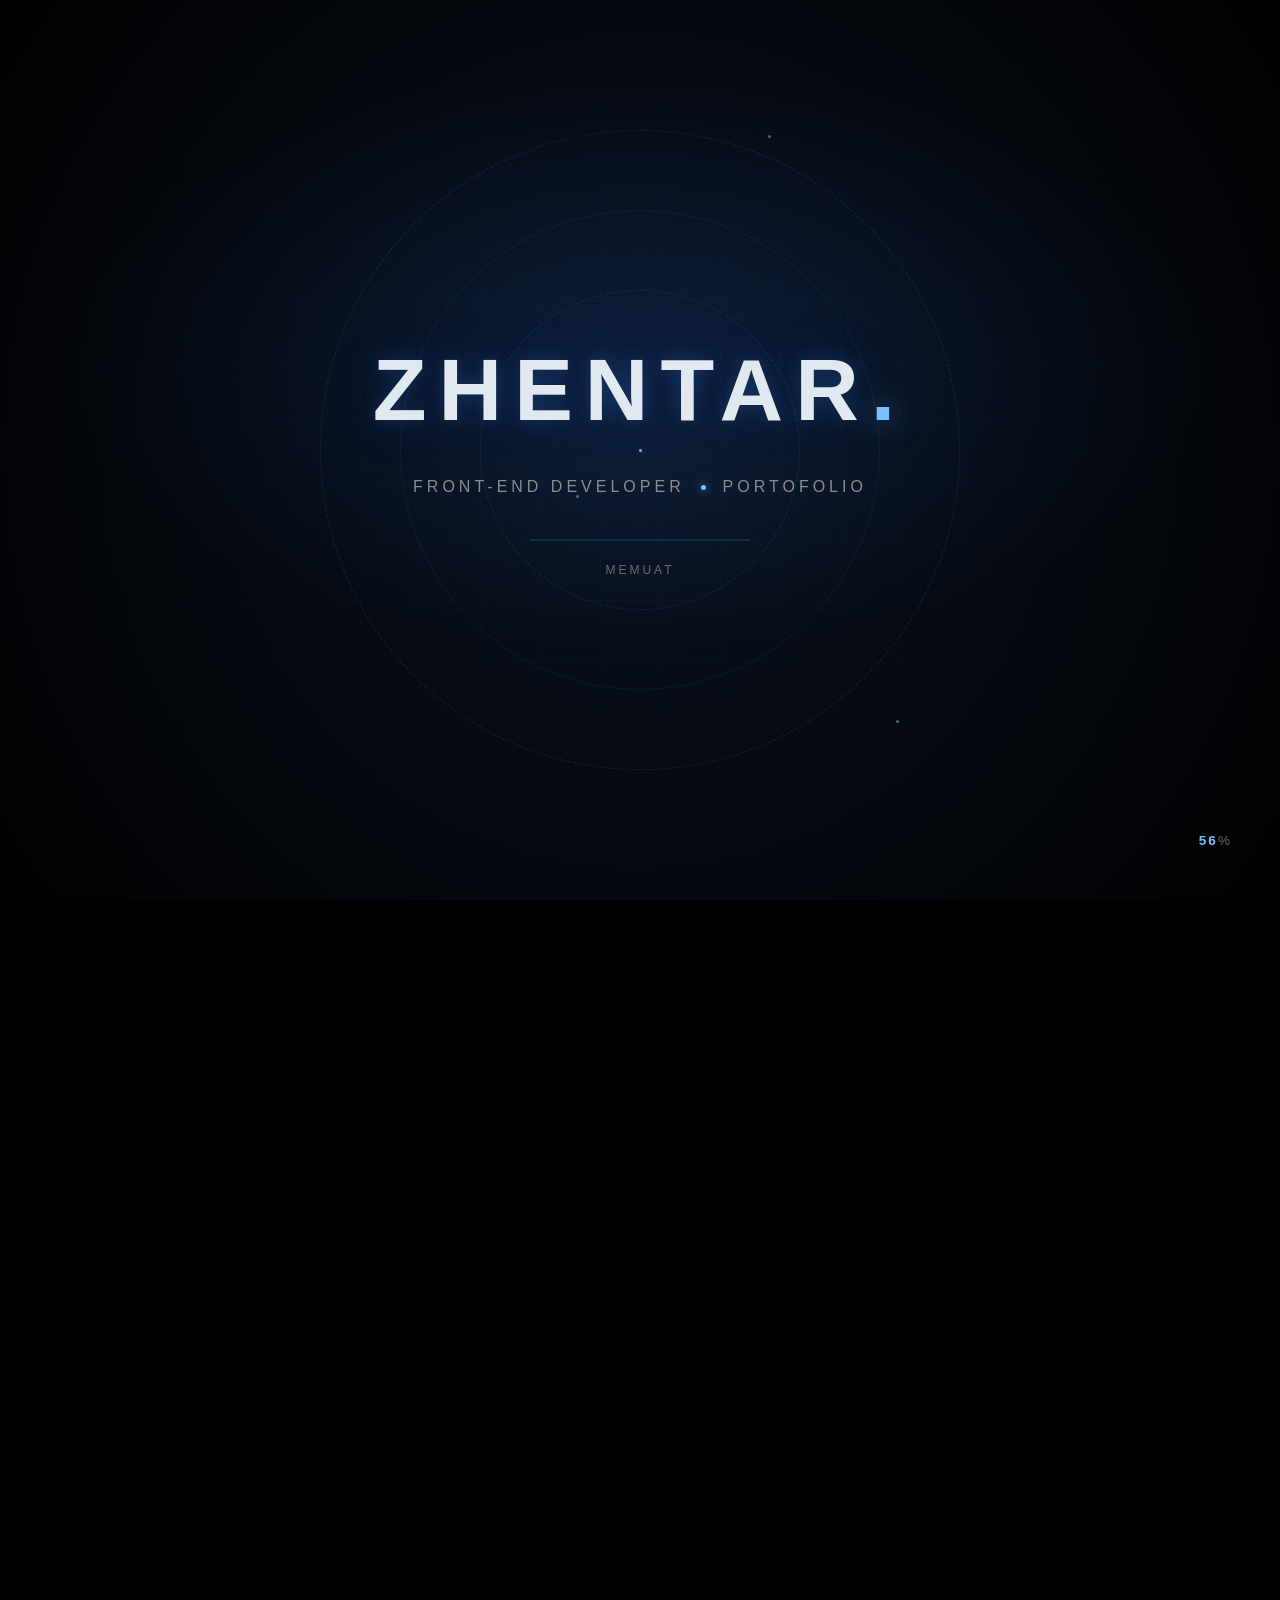
==== index.html @ 9eddd8c7 "Update image source in index.html" ====
<!DOCTYPE html>
<html lang="id">
<head>
    <meta charset="UTF-8">
    <meta name="viewport" content="width=device-width, initial-scale=1.0">
    <title>Beranda | Zhentar P.G.</title>
    <link rel="stylesheet" href="style.css">
    <link rel="stylesheet" href="opening.css">  <!-- ✅ TAMBAHKAN INI -->
</head>
<body class="home-page">
    <header class="site-header">
        <a class="site-brand" href="index.html">ZHENTAR<span>.</span></a>
        <nav class="site-nav" aria-label="Navigasi utama">
            <a href="index.html" aria-current="page">Beranda</a>
            <a href="about.html">Sosial Media</a>
            <a href="kegiatan.html">Kegiatan</a>
            <a href="tentang-saya.html">Tentang Saya</a>
        </nav>
    </header>

    <main>
        <!-- ✅ TEKS BERJALAN — DI PALING ATAS, TEPAT DI BAWAH HEADER -->
        <div class="marquee" data-text="HTML • CSS • JAVASCRIPT • PYTHON • PHP • RPL • WEB DEVELOPER • "></div>

        <!-- HERO / PERKENALAN (foto profil saja) -->
        <section class="hero">
            <div class="hero-text">
                <p class="greeting">portofolio <span class="highlight">menggunakan web</span> 👋</p>
                <h1>Hallo-<br>Zhentar Palungganis</h1>
                <p class="description">
                    Siswa RPL yang sedang belajar membuat web sendiri —
                    <span class="typing-text" data-words='["Web Developer","Siswa RPL","Pembelajar","Pemimpi"]'></span>
                </p>
                <a class="btn" href="about.html">Kenali saya lebih dekat →</a>
            </div>
        </section>

        <!-- ✅ FOTO PROJECT SEKOLAH — SECTION SENDIRI -->
        <section class="project-section">
            <div class="project-header">
                <span class="project-badge">💻 Project Sekolah</span>
                <h2>Koding di Sekolah</h2>
                <p>Ini momen saya sedang belajar ngoding di lab komputer sekolah.</p>
            </div>
            <div class="project-showcase">
                <img src="image/kodingan-sekolah.jpeg" alt="Project koding Zhentar di sekolah">
            </div>
        </section>

        <!-- ✅ TEKS BERJALAN — MARQUEE ARAH TERBALIK -->
        <div class="marquee reverse" data-text="BELAJAR • BERKARYA • BERKEMBANG • TERUS MENCOBA • "></div>

        <!-- TENTANG WEB INI -->
        <section class="card">
            <h2>Tentang Web Ini</h2>
            <div class="grid-2">
                <div>
                    <h3>Kenapa dibuat?</h3>
                    <p>Saya membuat web ini supaya lebih lancar dalam membuat web sendiri.</p>
                </div>
                <div>
                    <h3>Kenapa namanya Portofolio?</h3>
                    <p>Karena saya ingin memperkenalkan diri lewat web, dan ingin lebih paham cara membuat web.</p>
                </div>
                <div>
                    <h3>Apa saya hafal semua?</h3>
                    <p>Tidak! Saya tidak menghafal semua tag HTML — saya belajar sambil praktik.</p>
                </div>
                <div>
                    <h3>Harapan saya</h3>
                    <p>Semoga web ini bisa jadi langkah awal saya jadi web developer.</p>
                </div>
                <div>
                    <h3>cita-cita saya</h3>
                    <p>cita-cita saya ingin menjadi pembalap karna awal ingin masuk ke smk <br> saya ingin masuk ke jurusan otomoif </p>
                </div>
                 <div>
                    <h3>awal saya ngoding</h3>
                    <p>jadi saat awal ngoding itu membuat hello word itu adalah kodingan saya di sekolah yang di <br> sekolah. saat itu saya sangat bahagia</p>
                </div>
                <div>
                    <h3>kenapa saya masuk smk</h3>
                    <p>tujuan saya dari kelas 9 smp itu masuk smk karna bisa langsung kerja. jadi kita dapet pengalam kerja dari pkl</p>
                </div>
                <div>
                    <h3>kenapa saya ingin banget masuk jurusan otomotif</h3>
                    <p>karna saya ingin lebih paham untuk mesin motor dan ingin lebih mengerti untuk mesin motor agar pas rusak saya <br> bisa membenarkan 
                    motor saya sendiri</p>
                </div>
            </div>
        </section>

    </main>

    <footer class="site-footer">
        <p>© 2026 Zhentar P.G. — Dibuat dengan ❤️ sambil belajar.</p>
    </footer>
    <script src="opening.js"></script>  <!-- ✅ TAMBAHKAN INI -->
    <script src="script.js"></script>
</body>
</html>
---- style.css ----
/* ============================================
   VARIABEL WARNA (REDUP & MODERN)
   ============================================ */
:root {
    --blue-glow-soft: rgba(56, 139, 253, 0.15);
    --blue-glow-mid:  rgba(56, 139, 253, 0.25);
    --blue-glow-strong: rgba(88, 166, 255, 0.45);
    --blue-line: rgba(88, 166, 255, 0.25);
    --blue-accent: #79c0ff; /* Biru pastel (tidak neon) */
    --blue-deep: #1f6feb;
    --text-clean: #e2e8f0;  /* Putih gading (tidak menyilaukan) */
}

/* ============================================
   RESET & DASAR
   ============================================ */
* {
    margin: 0;
    padding: 0;
    box-sizing: border-box;
    font-family: 'Poppins', 'Segoe UI', sans-serif;
}

html {
    scroll-behavior: smooth;
}

body {
    background-color: #000000;
    color: #e5e5e5;
    min-height: 100vh;
    overflow-x: hidden;
    background-image: radial-gradient(circle at 65% 30%, #12233d 0%, #070d16 45%, #000000 80%);
    background-attachment: fixed;
    line-height: 1.6;
}

a {
    text-decoration: none;
    color: inherit;
}

img {
    max-width: 100%;
    display: block;
}

/* ============================================
   HEADER / NAVBAR
   ============================================ */
.site-header {
    display: flex;
    justify-content: space-between;
    align-items: center;
    padding: 2rem 6%;
    position: sticky;
    top: 0;
    background: rgba(0, 0, 0, 0.75);
    backdrop-filter: blur(14px);
    z-index: 100;
    border-bottom: 1px solid var(--blue-line);
}

.site-brand {
    font-size: 1.5rem;
    font-weight: 700;
    color: var(--text-clean);
    letter-spacing: 2px;
    text-shadow: 0 0 10px var(--blue-glow-mid);
}

.site-brand span {
    color: var(--blue-accent);
    text-shadow: 0 0 10px var(--blue-glow-strong);
}

.site-nav {
    display: flex;
    gap: 2rem;
}

.site-nav a {
    color: #8c8c8c;
    font-size: 0.9rem;
    font-weight: 500;
    letter-spacing: 0.5px;
    transition: 0.3s;
    padding-bottom: 4px;
    border-bottom: 2px solid transparent;
}

.site-nav a:hover,
.site-nav a[aria-current="page"] {
    color: var(--blue-accent);
    border-bottom: 2px solid var(--blue-accent);
    text-shadow: none; 
}

/* ============================================
   HERO SECTION
   ============================================ */
.hero {
    display: flex;
    justify-content: space-between;
    align-items: center;
    gap: 3rem;
    padding: 5rem 8%;
    min-height: 70vh;
    flex-wrap: wrap;
}

.hero-text {
    flex: 1;
    min-width: 300px;
    max-width: 550px;
}

.greeting {
    font-size: 1.1rem;
    color: #b3b3b3;
    margin-bottom: 10px;
    letter-spacing: 0.5px;
}

.hero-text h1 {
    font-size: 3.5rem;
    line-height: 1.1;
    margin-bottom: 20px;
    font-weight: 700;
    color: var(--text-clean);
    text-shadow: 0 0 20px var(--blue-glow-soft);
}

.highlight {
    color: var(--blue-accent);
    text-shadow: 0 0 12px var(--blue-glow-mid);
}

.description {
    color: #8c8c8c;
    margin-bottom: 30px;
    font-size: 1rem;
}

/* ============================================
   TOMBOL
   ============================================ */
.btn {
    display: inline-block;
    padding: 12px 30px;
    border: 1px solid var(--blue-accent);
    color: var(--blue-accent);
    border-radius: 6px;
    font-weight: 600;
    letter-spacing: 1.5px;
    transition: 0.35s ease;
    background: transparent;
    cursor: pointer;
    font-size: 0.85rem;
    text-transform: uppercase;
    position: relative;
    text-shadow: none; 
}

.btn:hover {
    background: var(--blue-accent);
    color: #04101f;
    box-shadow:
        0 0 15px var(--blue-glow-mid),
        0 0 30px var(--blue-glow-soft);
    transform: translateY(-2px);
}

/* ============================================
   HERO VISUAL — FOTO PROFIL
   ============================================ */
.hero-visual {
    position: relative;
    width: 460px;
    height: 460px;
    display: flex;
    justify-content: center;
    align-items: center;
    flex-shrink: 0;
    animation: fadeUp 1s ease 0.3s both;
}

.profile-glow {
    width: 260px;
    height: 260px;
    border-radius: 50%;
    display: grid;
    place-items: center;
    background: radial-gradient(circle at 30% 30%, #1b2b4a, #0d1626 60%, #060a12);
    border: 1px solid var(--blue-line);
    box-shadow:
        0 0 20px var(--blue-glow-mid),
        0 0 50px var(--blue-glow-soft),
        0 0 100px rgba(31, 111, 235, 0.15);
    animation: float 5s ease-in-out infinite;
    position: relative;
    transform: translate3d(var(--mx, 0), var(--my, 0), 0);
    transition: transform 0.2s ease-out;
}

.profile-glow:hover {
    animation-play-state: paused;
    box-shadow:
        0 0 40px var(--blue-glow-strong),
        0 0 90px var(--blue-glow-mid),
        0 0 150px var(--blue-glow-soft);
}

.profile-frame {
    width: 220px;
    height: 220px;
    border-radius: 50%;
    overflow: hidden;
    border: 3px solid var(--blue-accent);
    box-shadow:
        0 0 20px var(--blue-glow-strong),
        0 10px 30px rgba(0, 0, 0, 0.7);
    position: relative;
    transition: all 0.4s ease;
}

.profile-frame:hover {
    box-shadow:
        0 0 25px rgba(121, 192, 255, 0.8),
        0 0 50px rgba(121, 192, 255, 0.3),
        0 10px 30px rgba(0, 0, 0, 0.8);
}

.profile-frame img {
    width: 100%;
    height: 100%;
    object-fit: cover;
    object-position: center 20%;
    display: block;
    filter: grayscale(0%) contrast(115%) brightness(1.15) saturate(1.4);
    transition: transform 0.5s ease, filter 0.4s ease;
}

.profile-frame::after {
    content: "";
    position: absolute;
    inset: 0;
    border-radius: inherit;
    background:
        radial-gradient(circle at 30% 25%, rgba(88, 166, 255, 0.35), transparent 55%),
        radial-gradient(circle at 75% 80%, rgba(31, 111, 235, 0.25), transparent 60%);
    mix-blend-mode: screen;
    pointer-events: none;
    opacity: 0.7; 
    transition: opacity 0.4s ease;
}

.profile-frame::before {
    content: "";
    position: absolute;
    inset: 0;
    border-radius: inherit;
    box-shadow: inset 0 0 20px rgba(88, 166, 255, 0.4);
    pointer-events: none;
    z-index: 2;
}

.profile-frame:hover img {
    transform: none;
    filter: grayscale(0%) contrast(120%) brightness(1.2) saturate(1.5);
}

.profile-frame:hover::after {
    opacity: 1;
}

/* ============================================
   PROJECT SECTION — FOTO SEKOLAH
   ============================================ */
.project-section {
    margin: 4rem 8%;
    padding: 2.5rem;
    background: rgba(88, 166, 255, 0.03);
    border: 1px solid var(--blue-line);
    border-radius: 20px;
    backdrop-filter: blur(10px);
    position: relative;
    overflow: hidden;
    transition: 0.4s ease;
}

.project-section::before {
    content: "";
    position: absolute;
    top: 0; left: 0;
    width: 100%; height: 1px;
    background: linear-gradient(90deg, transparent, var(--blue-accent), transparent);
    opacity: 0.6;
}

.project-section:hover {
    border-color: var(--blue-accent);
    box-shadow:
        0 0 30px var(--blue-glow-soft),
        0 0 60px rgba(31, 111, 235, 0.1);
}

.project-header {
    text-align: center;
    margin-bottom: 2rem;
}

.project-badge {
    display: inline-block;
    background: rgba(88, 166, 255, 0.12);
    color: var(--blue-accent);
    font-size: 0.8rem;
    font-weight: 600;
    letter-spacing: 1px;
    padding: 6px 16px;
    border-radius: 999px;
    border: 1px solid var(--blue-line);
    margin-bottom: 1rem;
    text-shadow: 0 0 10px var(--blue-glow-mid);
}

.project-header h2 {
    font-size: 1.8rem;
    color: var(--text-clean);
    margin-bottom: 0.5rem;
    text-shadow: 0 0 15px var(--blue-glow-soft);
}

.project-header p {
    color: #8c8c8c;
    font-size: 0.95rem;
}

.project-showcase {
    position: relative;
    max-width: 450px;
    margin: 0 auto;
    border-radius: 16px;
    overflow: hidden;
    border: 2px solid var(--blue-line);
    box-shadow:
        0 20px 50px rgba(0, 0, 0, 0.7),
        0 0 40px var(--blue-glow-soft);
    transition: 0.4s ease;
}

.project-showcase:hover {
    border-color: var(--blue-accent);
    box-shadow:
        0 0 35px var(--blue-glow-strong),
        0 0 80px var(--blue-glow-mid),
        0 20px 60px rgba(0, 0, 0, 0.8);
    transform: translateY(-4px);
}

.project-showcase img {
    width: 100%;
    height: auto;
    object-fit: contain;
    object-position: center;
    display: block;
    filter: grayscale(0%) contrast(115%) brightness(1.1) saturate(1.2);
    transition: transform 0.5s ease, filter 0.4s ease;
}

.project-showcase:hover img {
    transform: scale(1.03);
    filter: grayscale(0%) contrast(120%) brightness(1.15) saturate(1.3);
}

/* ============================================
   IKON TEKNOLOGI
   ============================================ */
.tech-icon {
    position: absolute;
    display: flex;
    justify-content: center;
    align-items: center;
    width: 56px;
    height: 56px;
    border-radius: 16px;
    font-family: 'Space Grotesk', sans-serif;
    font-size: 0.9rem;
    font-weight: 700;
    color: #e5e5e5;
    background: rgba(10, 20, 35, 0.85);
    border: 1px solid var(--blue-line);
    backdrop-filter: blur(12px);
    -webkit-backdrop-filter: blur(12px);
    box-shadow:
        0 6px 24px rgba(0, 0, 0, 0.6),
        inset 0 0 12px rgba(88, 166, 255, 0.08);
    animation: float 3.5s ease-in-out infinite;
    transition: all 0.35s cubic-bezier(0.22, 1, 0.36, 1);
    z-index: 3;
    cursor: pointer;
    opacity: 0.85;
}

.tech-icon:hover {
    background: var(--blue-accent);
    color: #04101f;
    border-color: var(--blue-accent);
    transform: translateY(-6px) scale(1.2) !important;
    opacity: 1;
    box-shadow:
        0 0 30px var(--blue-glow-strong),
        0 0 70px var(--blue-glow-mid);
    animation-play-state: paused;
}

.tech-icon.touch-active {
    background: var(--blue-accent) !important;
    color: #04101f !important;
    transform: scale(1.2) !important;
    box-shadow:
        0 0 30px var(--blue-glow-strong),
        0 0 70px var(--blue-glow-mid) !important;
    opacity: 1;
}

.tech-icon span {
    position: relative;
    z-index: 1;
}

.tech-icon.html  { top: 5%;    left: 8%;   animation-delay: 0.2s; }
.tech-icon.js    { top: 2%;    right: 10%; animation-delay: 0s; }
.tech-icon.css   { top: 46%;   left: -2%;  animation-delay: 1.4s; }
.tech-icon.react { top: 42%;   right: -2%; animation-delay: 0.8s; }
.tech-icon.node  { bottom: 8%; left: 10%;  animation-delay: 1.8s; }
.tech-icon.figma { bottom: 4%; right: 14%; animation-delay: 1s; }

/* ============================================
   CARD / KONTEN
   ============================================ */
.card {
    background: rgba(88, 166, 255, 0.03);
    border: 1px solid var(--blue-line);
    border-radius: 16px;
    padding: 2.5rem;
    margin: 2rem 8%;
    backdrop-filter: blur(10px);
    transition: 0.4s ease;
    position: relative;
    overflow: hidden;
}

.card::before {
    content: "";
    position: absolute;
    top: 0; left: 0;
    width: 100%; height: 1px;
    background: linear-gradient(90deg, transparent, var(--blue-accent), transparent);
    opacity: 0.6;
}

.card:hover {
    border-color: var(--blue-accent);
    box-shadow:
        0 0 30px var(--blue-glow-soft),
        0 0 60px rgba(31, 111, 235, 0.1);
    transform: translateY(-3px);
}

.card h2 {
    font-size: 1.8rem;
    margin-bottom: 1rem;
    color: var(--text-clean);
    letter-spacing: 0.5px;
    text-shadow: 0 0 15px var(--blue-glow-soft);
}

.card h3 {
    font-size: 1.1rem;
    margin-bottom: 0.5rem;
    color: #e0e0e0;
    letter-spacing: 0.3px;
    text-shadow: none;
}

.card p {
    color: #a6a6a6;
    margin-bottom: 1rem;
}

.card strong { color: var(--text-clean); }
.card em { color: #d9d9d9; font-style: italic; }

.grid-2 {
    display: grid;
    grid-template-columns: repeat(auto-fit, minmax(220px, 1fr));
    gap: 1.5rem;
    margin-top: 1.5rem;
}

.data-diri {
    display: grid;
    gap: 1rem;
    margin-top: 1rem;
}

.data-item {
    display: flex;
    justify-content: space-between;
    padding: 1rem 1.5rem;
    background: rgba(88, 166, 255, 0.04);
    border-left: 3px solid var(--blue-accent);
    border-radius: 8px;
    flex-wrap: wrap;
    gap: 0.5rem;
    transition: 0.3s;
}

.data-item:hover {
    background: rgba(88, 166, 255, 0.08);
    border-left-color: var(--blue-accent);
    box-shadow: 0 0 20px var(--blue-glow-soft);
}

.data-item .label {
    color: #8c8c8c;
    font-size: 0.9rem;
}

.data-item .value {
    color: var(--text-clean);
    font-weight: 600;
}

.gallery {
    display: grid;
    grid-template-columns: repeat(auto-fit, minmax(220px, 1fr));
    gap: 1rem;
    margin-top: 1.5rem;
}

.gallery img {
    width: 100%;
    height: auto;
    aspect-ratio: 2 / 3;
    object-fit: cover;
    background: rgba(0, 0, 0, 0.35);
    border-radius: 12px;
    border: 1px solid var(--blue-line);
    transition: 0.4s ease;
    filter: grayscale(0%) contrast(112%) brightness(1.08) saturate(1.15);
}

.gallery img:hover {
    transform: scale(1.03);
    border-color: var(--blue-accent);
    filter: grayscale(0%) contrast(118%) brightness(1.15) saturate(1.25);
    box-shadow:
        0 0 25px var(--blue-glow-strong),
        0 0 60px var(--blue-glow-mid);
}

/* ============================================
   SOSMED GRID
   ============================================ */
.sosmed-grid {
    display: grid;
    grid-template-columns: repeat(auto-fit, minmax(250px, 1fr));
    gap: 1.5rem;
    margin-top: 1.5rem;
}

.sosmed-card {
    background: rgba(88, 166, 255, 0.04);
    border: 1px solid var(--blue-line);
    border-radius: 16px;
    padding: 2rem;
    text-align: center;
    transition: 0.4s ease;
}

.sosmed-card:hover {
    transform: translateY(-6px);
    border-color: var(--blue-accent);
    background: rgba(88, 166, 255, 0.08);
    box-shadow:
        0 10px 40px var(--blue-glow-soft),
        0 0 80px rgba(31, 111, 235, 0.12);
}

.sosmed-icon {
    font-size: 2.5rem;
    margin-bottom: 1rem;
    color: var(--blue-accent);
    filter: none;
    text-shadow: 0 0 20px var(--blue-glow-mid);
}

.sosmed-card h3 {
    font-size: 1.3rem;
    margin-bottom: 0.8rem;
    color: var(--text-clean);
    text-shadow: none;
}

.sosmed-card p {
    font-size: 0.9rem;
    color: #999;
    margin-bottom: 1.5rem;
}

/* ============================================
   ROUTINE (Kegiatan)
   ============================================ */
.routine-item {
    background: rgba(88, 166, 255, 0.04);
    border: 1px solid var(--blue-line);
    border-radius: 12px;
    padding: 1.5rem;
    text-align: center;
    transition: 0.4s ease;
}

.routine-item:hover {
    background: rgba(88, 166, 255, 0.08);
    border-color: var(--blue-accent);
    transform: translateY(-4px);
    box-shadow: 0 0 30px var(--blue-glow-soft);
}

.routine-icon {
    font-size: 2.5rem;
    display: block;
    margin-bottom: 0.8rem;
    color: var(--blue-accent);
    filter: none;
    text-shadow: 0 0 20px var(--blue-glow-mid);
}

/* ============================================
   CTA SECTION
   ============================================ */
.cta {
    text-align: center;
    padding: 4rem 2rem;
    margin: 2rem 8%;
    background: linear-gradient(135deg, rgba(88, 166, 255, 0.1), rgba(31, 111, 235, 0.03));
    border-radius: 20px;
    border: 1px solid var(--blue-line);
    position: relative;
    overflow: hidden;
    transition: 0.4s;
}

.cta:hover {
    border-color: var(--blue-accent);
    box-shadow:
        0 0 40px var(--blue-glow-soft),
        0 0 100px rgba(31, 111, 235, 0.1);
}

.cta h2 {
    font-size: 1.8rem;
    margin-bottom: 1.5rem;
    color: var(--text-clean);
    text-shadow: 0 0 20px var(--blue-glow-soft);
}

/* ============================================
   FOOTER
   ============================================ */
.site-footer {
    text-align: center;
    padding: 2rem;
    color: #666;
    font-size: 0.9rem;
    border-top: 1px solid var(--blue-line);
    margin-top: 3rem;
    letter-spacing: 0.5px;
}

/* ============================================
   CHART (Grafik Minat & Aktivitas)
   ============================================ */
.chart {
    display: flex;
    flex-direction: column;
    gap: 12px;
    margin: 20px 0;
}

.chart-row {
    display: flex;
    align-items: center;
    gap: 12px;
}

.chart-label {
    width: 120px;
    font-weight: 600;
    font-size: 14px;
    color: #d9d9d9;
}

.chart-bar {
    flex: 1;
    background: rgba(88, 166, 255, 0.08);
    border-radius: 20px;
    overflow: hidden;
    height: 26px;
    border: 1px solid var(--blue-line);
}

.chart-bar .fill {
    height: 100%;
    background: linear-gradient(90deg, var(--blue-deep), var(--blue-accent));
    color: #04101f;
    font-size: 12px;
    font-weight: 700;
    display: flex;
    align-items: center;
    justify-content: flex-end;
    padding-right: 8px;
    border-radius: 20px;
    transition: width 1s ease;
}

.skills {
    margin-top: 24px;
}

.badge {
    display: inline-block;
    background: rgba(88, 166, 255, 0.1);
    color: var(--text-clean);
    padding: 6px 14px;
    border-radius: 999px;
    font-size: 13px;
    font-weight: 600;
    margin: 4px 4px 0 0;
    border: 1px solid var(--blue-line);
    transition: 0.3s;
}

.badge:hover {
    background: var(--blue-accent);
    color: #04101f;
    box-shadow: 0 0 20px var(--blue-glow-mid);
}

/* ============================================
   ANIMASI
   ============================================ */
@keyframes float {
    0%   { transform: translateY(0px); }
    50%  { transform: translateY(-15px); }
    100% { transform: translateY(0px); }
}

@keyframes fadeUp {
    from { opacity: 0; transform: translateY(20px); }
    to   { opacity: 1; transform: translateY(0); }
}

@keyframes pulseGlowSoft {
    0%, 100% {
        box-shadow:
            0 0 20px var(--blue-glow-soft),
            0 0 45px rgba(31, 111, 235, 0.25),
            0 0 90px rgba(31, 111, 235, 0.12);
    }
    50% {
        box-shadow:
            0 0 40px var(--blue-glow-mid),
            0 0 80px var(--blue-glow-soft),
            0 0 140px rgba(31, 111, 235, 0.25);
    }
}

/* ============================================
   RESPONSIVE (GABUNGAN & FIX)
   ============================================ */
@media (max-width: 900px) {
    .site-header {
        flex-direction: column;
        gap: 1rem;
        padding: 1.5rem;
    }

    .site-nav {
        flex-wrap: wrap;
        justify-content: center;
        gap: 1rem;
    }

    .hero {
        flex-direction: column-reverse;
        text-align: center;
        padding: 3rem 5%;
    }

    .hero-text h1 {
        font-size: 2.3rem;
    }

    .hero-visual {
        width: 380px;
        height: 380px;
        transform: scale(0.9);
        margin-bottom: 2rem;
    }

    .profile-glow {
        width: 260px;
        height: 260px;
    }

    .profile-frame {
        width: 220px;
        height: 220px;
    }

    .project-section {
        margin: 2.5rem 5%;
        padding: 1.8rem;
    }

    .project-showcase img {
        max-height: 280px;
    }

    .project-header h2 {
        font-size: 1.5rem;
    }

    .card {
        margin: 1.5rem 5%;
        padding: 1.8rem;
    }

    .data-item {
        flex-direction: column;
        gap: 0.3rem;
    }

    .tech-icon {
        width: 48px;
        height: 48px;
        font-size: 0.78rem;
        border-radius: 14px;
    }
    .tech-icon.html  { top: 4%;    left: 4%; }
    .tech-icon.js    { top: 0%;    right: 6%; }
    .tech-icon.css   { top: 46%;   left: -4%; }
    .tech-icon.react { top: 42%;   right: -4%; }
    .tech-icon.node  { bottom: 6%; left: 6%; }
    .tech-icon.figma { bottom: 2%; right: 10%; }
}

@media (max-width: 500px) {
    .hero-visual {
        width: 320px;
        height: 320px;
    }
    .tech-icon {
        width: 42px;
        height: 42px;
        font-size: 0.7rem;
        border-radius: 12px;
    }
    .tech-icon.html  { top: 2%;    left: 2%; }
    .tech-icon.js    { top: -2%;   right: 4%; }
    .tech-icon.css   { top: 46%;   left: -6%; }
    .tech-icon.react { top: 42%;   right: -6%; }
    .tech-icon.node  { bottom: 4%; left: 4%; }
    .tech-icon.figma { bottom: 0%; right: 8%; }
}

@media (max-width: 480px) {
    .profile-glow { width: 200px; height: 200px; }
    .profile-frame { width: 170px; height: 170px; }
    .project-section { padding: 1.5rem; }
    .project-frame { width: 240px; }
    .project-frame img { height: 150px; }
    .chart-label { width: 90px; font-size: 12px; }
    .chart-bar { height: 22px; }
}

/* ============================================================
   ==== TAMBAHAN ANIMASI BARU ====
   (blok baru — tidak mengubah apapun di atas)
   ============================================================ */

/* ------------------------------------------------------------
   A. MARQUEE — TEKS BERJALAN
   ------------------------------------------------------------ */
.marquee {
    overflow: hidden;
    white-space: nowrap;
    width: 100%;
    padding: 14px 0;
    margin: 0;
    border-top: 1px solid var(--blue-line);
    border-bottom: 1px solid var(--blue-line);
    background: linear-gradient(
        90deg,
        rgba(88, 166, 255, 0.06),
        rgba(31, 111, 235, 0.02),
        rgba(88, 166, 255, 0.06)
    );
    position: relative;
    mask-image: linear-gradient(90deg, transparent, #000 10%, #000 90%, transparent);
    -webkit-mask-image: linear-gradient(90deg, transparent, #000 10%, #000 90%, transparent);
}

/* Marquee paling atas (langsung di bawah header) — rapat */
main > .marquee:first-child {
    margin-top: 0;
    margin-bottom: 0;
}

.marquee-track {
    display: inline-flex;
    gap: 2rem;
    animation: marqueeScroll 22s linear infinite;
    will-change: transform;
}

.marquee-track span {
    font-size: 1.15rem;
    font-weight: 700;
    letter-spacing: 3px;
    color: var(--blue-accent);
    text-transform: uppercase;
    text-shadow: 0 0 12px var(--blue-glow-mid);
    padding-right: 2rem;
}

.marquee:hover .marquee-track {
    animation-play-state: paused;
}

@keyframes marqueeScroll {
    from { transform: translateX(0); }
    to   { transform: translateX(-50%); }
}

/* Marquee versi terbalik */
.marquee.reverse .marquee-track {
    animation-direction: reverse;
    animation-duration: 28s;
}

/* ------------------------------------------------------------
   B. TYPING EFFECT — KURSOR KEDIP
   ------------------------------------------------------------ */
.typing-text {
    display: inline-block;
    color: var(--blue-accent);
    font-weight: 700;
    text-shadow: 0 0 12px var(--blue-glow-mid);
    border-right: 2px solid var(--blue-accent);
    padding-right: 4px;
    animation: blinkCaret 0.8s step-end infinite;
    min-height: 1em;
}

@keyframes blinkCaret {
    0%, 100% { border-color: var(--blue-accent); }
    50%      { border-color: transparent; }
}

/* ------------------------------------------------------------
   C. TILT CARD — kartu 3D
   ------------------------------------------------------------ */
.tilt-card {
    transition: transform 0.25s ease-out, box-shadow 0.3s ease;
    transform-style: preserve-3d;
    will-change: transform;
}

.tilt-card:hover {
    box-shadow:
        0 20px 50px rgba(0, 0, 0, 0.5),
        0 0 40px var(--blue-glow-mid);
}

.cursor-dot {
    position: fixed;
    top: 0;
    left: 0;
    width: 8px;
    height: 8px;
    border-radius: 50%;
    background: #ffffff;
    box-shadow: 0 0 8px rgba(255, 255, 255, 0.8);
    pointer-events: none;
    z-index: 9998;
    opacity: 0;
    transform: translate(-50%, -50%);
    transition: opacity 0.2s ease;
}

@media (hover: none) {
    .cursor-dot {
        display: none;
    }
}

/* ------------------------------------------------------------
   E. EFEK ANIMASI TAMBAHAN
   ------------------------------------------------------------ */

/* Gradient teks animasi di hero h1 */
.hero-text h1 .highlight {
    background: linear-gradient(
        90deg,
        var(--blue-accent),
        #ffffff,
        var(--blue-accent)
    );
    background-size: 200% auto;
    -webkit-background-clip: text;
    background-clip: text;
    -webkit-text-fill-color: transparent;
    animation: gradientShift 4s linear infinite;
}

@keyframes gradientShift {
    to { background-position: 200% center; }
}

/* Tombol dengan efek kilau */
.btn {
    overflow: hidden;
}

.btn::after {
    content: "";
    position: absolute;
    top: 0;
    left: -100%;
    width: 100%;
    height: 100%;
    background: linear-gradient(
        90deg,
        transparent,
        rgba(255, 255, 255, 0.35),
        transparent
    );
    transition: left 0.7s ease;
}

.btn:hover::after {
    left: 100%;
}

/* Ikon sosmed bergoyang saat hover */
.sosmed-card:hover .sosmed-icon,
.routine-item:hover .routine-icon {
    animation: wiggle 0.6s ease-in-out;
}

@keyframes wiggle {
    0%, 100% { transform: rotate(0deg) scale(1); }
    25%      { transform: rotate(-10deg) scale(1.15); }
    75%      { transform: rotate(10deg) scale(1.15); }
}

/* Badge skill muncul satu per satu */
.badge {
    animation: popIn 0.5s ease backwards;
}
.badge:nth-child(1) { animation-delay: 0.05s; }
.badge:nth-child(2) { animation-delay: 0.15s; }
.badge:nth-child(3) { animation-delay: 0.25s; }
.badge:nth-child(4) { animation-delay: 0.35s; }
.badge:nth-child(5) { animation-delay: 0.45s; }

@keyframes popIn {
    from { opacity: 0; transform: translateY(10px); }
}

/* ============================================================
   BACKGROUND FOTO — HANYA UNTUK INDEX (body.home-page)
   ============================================================ */

/* Index: hitam polos di belakang gambar */
body.home-page {
    background-color: #000000;
    background-image: none;
}

/* Gambar latar hanya muncul di index */
body.home-page::before {
    content: "";
    position: fixed;
    inset: 0;
    z-index: -1;
    height: 100vh;
    background-image:
        linear-gradient(rgba(0, 0, 0, 0.5), rgba(0, 0, 0, 0.65)),
        url("./Helmeted%20Varsity%20Jacket%20Sketch%20(1).png");
    background-size: 100% 100%, 50vw auto;
    background-position: center, center 10%;
    background-repeat: no-repeat;
    pointer-events: none;
}

/* Halaman lain: gradient hitam-biru-putih, tanpa gambar */
body:not(.home-page) {
    background-color: #000000;
    background-image: radial-gradient(
        circle at 65% 30%,
        #12233d 0%,
        #070d16 45%,
        #000000 80%
    );
    background-attachment: fixed;
}
/* ============================================================
   BACKGROUND FOTO — HANYA INDEX
   Hanya menutupi BAGIAN ATAS web (tidak fixed, ikut scroll)
   ============================================================ */

/* Index: hitam polos di belakang */
body.home-page {
    background-color: #000000;
    background-image: none;
    position: relative;          /* ✅ supaya ::before/::after bisa absolute */
}

/* Foto latar hanya di bagian atas */
body.home-page::before {
    content: "";
    position: absolute;           /* ✅ BUKAN fixed — ikut scroll */
    top: 0;
    left: 0;
    width: 100%;
    height: 100vh;                /* setinggi 1 layar, lalu berhenti */
    z-index: -2;

    background-image: url("./Helmeted%20Varsity%20Jacket%20Sketch%20(1).png");
    background-size: cover;
    background-position: center top;
    background-repeat: no-repeat;

    pointer-events: none;
}

/* Overlay gradient — juga absolute, hanya setinggi 100vh */
body.home-page::after {
    content: "";
    position: absolute;           /* ✅ BUKAN fixed */
    top: 0;
    left: 0;
    width: 100%;
    height: 100vh;
    z-index: -1;

    background: linear-gradient(
        to bottom,
        rgba(0, 0, 0, 0.55) 0%,
        rgba(0, 0, 0, 0.30) 40%,
        rgba(0, 0, 0, 0.85) 80%,
        #000000 100%
    );

    pointer-events: none;
}

/* Halaman lain: gradient hitam-biru-putih, tanpa gambar */
body:not(.home-page) {
    background-color: #000000;
    background-image: radial-gradient(
        circle at 65% 30%,
        #12233d 0%,
        #070d16 45%,
        #000000 80%
    );
    background-attachment: fixed;
}
---- opening.css ----
/* ============================================================
   OPENING SCREEN — ZHENTAR P.G.
   Animasi pembuka saat pertama kali masuk web
   (DISESUAIKAN DENGAN TEMA BIRU MODERN & REDUP)
   ============================================================ */

.opening-screen {
    position: fixed;
    inset: 0;
    z-index: 9999;
    background: #000000;
    background-image:
        radial-gradient(ellipse 70% 50% at 50% 40%, rgba(31, 111, 235, 0.15) 0%, transparent 65%),
        radial-gradient(circle at 50% 50%, #0a1220 0%, #000000 100%);
    display: flex;
    justify-content: center;
    align-items: center;
    flex-direction: column;
    overflow: hidden;
    transition: opacity 1.2s ease, visibility 1.2s ease;
}

/* Grid pattern halus di background opening */
.opening-screen::before {
    content: "";
    position: absolute;
    inset: 0;
    background-image:
        linear-gradient(rgba(88, 166, 255, 0.03) 1px, transparent 1px),
        linear-gradient(90deg, rgba(88, 166, 255, 0.03) 1px, transparent 1px);
    background-size: 60px 60px;
    mask-image: radial-gradient(ellipse at center, black 20%, transparent 70%);
    -webkit-mask-image: radial-gradient(ellipse at center, black 20%, transparent 70%);
    animation: gridShift 20s linear infinite;
    pointer-events: none;
}

@keyframes gridShift {
    0%   { background-position: 0 0; }
    100% { background-position: 60px 60px; }
}

/* Sembunyikan saat selesai */
.opening-screen.hidden {
    opacity: 0;
    visibility: hidden;
    pointer-events: none;
}

/* Cincin dekoratif berputar */
.opening-ring {
    position: absolute;
    border-radius: 50%;
    border: 1px dashed rgba(88, 166, 255, 0.15);
    pointer-events: none;
}

.opening-ring.ring-1 {
    width: 320px;
    height: 320px;
    animation: spinSlow 25s linear infinite;
}

.opening-ring.ring-2 {
    width: 480px;
    height: 480px;
    border-style: solid;
    border-color: rgba(88, 166, 255, 0.08);
    animation: spinSlow 40s linear infinite reverse;
}

.opening-ring.ring-3 {
    width: 640px;
    height: 640px;
    animation: spinSlow 60s linear infinite;
}

@keyframes spinSlow {
    from { transform: rotate(0deg); }
    to   { transform: rotate(360deg); }
}

/* Konten tengah */
.opening-content {
    position: relative;
    z-index: 2;
    text-align: center;
    padding: 0 1.5rem;
}

/* Logo ZHENTAR */
.opening-logo {
    font-family: 'Space Grotesk', sans-serif;
    font-size: clamp(2.8rem, 10vw, 5.5rem);
    font-weight: 700;
    letter-spacing: 12px;
    color: #e2e8f0; /* Putih gading */
    margin-bottom: 0.8rem;
    display: inline-block;
    text-shadow:
        0 0 20px rgba(56, 139, 253, 0.25),
        0 0 60px rgba(31, 111, 235, 0.15); /* Glow biru redup */
    opacity: 0;
    transform: translateY(30px);
    animation: logoReveal 1s cubic-bezier(0.22, 1, 0.36, 1) 0.3s forwards;
}

.opening-logo span {
    color: #79c0ff; /* Biru pastel */
    text-shadow: 0 0 30px rgba(121, 192, 255, 0.6);
}

@keyframes logoReveal {
    to {
        opacity: 1;
        transform: translateY(0);
    }
}

/* Subtitle */
.opening-subtitle {
    font-family: 'Inter', sans-serif;
    font-size: clamp(0.8rem, 2.5vw, 1rem);
    color: #8c8c8c;
    letter-spacing: 4px;
    text-transform: uppercase;
    margin-bottom: 2.5rem;
    opacity: 0;
    transform: translateY(20px);
    animation: logoReveal 1s cubic-bezier(0.22, 1, 0.36, 1) 0.7s forwards;
}

.opening-subtitle .dot {
    display: inline-block;
    width: 5px;
    height: 5px;
    background: #79c0ff;
    border-radius: 50%;
    margin: 0 8px;
    vertical-align: middle;
    box-shadow: 0 0 10px rgba(121, 192, 255, 0.8);
    animation: blink 1.5s ease-in-out infinite;
}

@keyframes blink {
    0%, 100% { opacity: 1; }
    50%      { opacity: 0.3; }
}

/* Garis loading di bawah */
.opening-loader {
    width: 220px;
    height: 2px;
    background: rgba(88, 166, 255, 0.15);
    border-radius: 2px;
    margin: 0 auto;
    overflow: hidden;
    position: relative;
    opacity: 0;
    animation: logoReveal 0.8s ease 1s forwards;
}

.opening-loader::after {
    content: "";
    position: absolute;
    top: 0;
    left: -40%;
    width: 40%;
    height: 100%;
    background: linear-gradient(90deg, transparent, #79c0ff, transparent);
    box-shadow: 0 0 15px rgba(121, 192, 255, 0.6);
    animation: loaderSlide 1.8s ease-in-out infinite;
}

@keyframes loaderSlide {
    0%   { left: -40%; }
    100% { left: 100%; }
}

/* Teks loading kecil */
.opening-loading-text {
    margin-top: 1.2rem;
    font-family: 'Inter', sans-serif;
    font-size: 0.75rem;
    color: #6b6b6b;
    letter-spacing: 3px;
    text-transform: uppercase;
    opacity: 0;
    animation: logoReveal 0.8s ease 1.3s forwards;
}

.opening-loading-text::after {
    content: "...";
    display: inline-block;
    width: 0;
    overflow: hidden;
    vertical-align: bottom;
    animation: dots 1.5s steps(4, end) infinite;
}

@keyframes dots {
    to { width: 1.5em; }
}

/* Particle dots melayang */
.opening-particle {
    position: absolute;
    width: 3px;
    height: 3px;
    background: #79c0ff; /* Biru pastel */
    border-radius: 50%;
    box-shadow: 0 0 10px rgba(121, 192, 255, 0.6);
    opacity: 0.5;
    animation: particleFloat 8s ease-in-out infinite;
}

.opening-particle:nth-child(1) { top: 20%; left: 15%; animation-delay: 0s; }
.opening-particle:nth-child(2) { top: 70%; left: 25%; animation-delay: 1.5s; }
.opening-particle:nth-child(3) { top: 35%; left: 80%; animation-delay: 0.8s; }
.opening-particle:nth-child(4) { top: 80%; left: 70%; animation-delay: 2.2s; }
.opening-particle:nth-child(5) { top: 15%; left: 60%; animation-delay: 1.1s; }
.opening-particle:nth-child(6) { top: 55%; left: 45%; animation-delay: 3s; }

@keyframes particleFloat {
    0%, 100% { transform: translateY(0) scale(1); opacity: 0.5; }
    50%      { transform: translateY(-40px) scale(1.4); opacity: 0.9; }
}

/* Progress percentage (opsional) */
.opening-percent {
    position: absolute;
    bottom: 3rem;
    right: 3rem;
    font-family: 'Space Grotesk', sans-serif;
    font-size: 0.85rem;
    color: #6b6b6b;
    letter-spacing: 2px;
    opacity: 0;
    animation: logoReveal 0.8s ease 1.5s forwards;
}

.opening-percent span {
    color: #79c0ff;
    font-weight: 700;
}

/* Sembunyikan konten utama saat opening */
body.opening-active {
    overflow: hidden;
}

body.opening-active > *:not(.opening-screen) {
    opacity: 0;
}

body.opening-done > *:not(.opening-screen) {
    opacity: 1;
    transition: opacity 0.8s ease 0.2s;
}

/* Responsive */
@media (max-width: 600px) {
    .opening-logo {
        letter-spacing: 6px;
    }

    .opening-subtitle {
        letter-spacing: 2px;
    }

    .opening-ring.ring-1 { width: 220px; height: 220px; }
    .opening-ring.ring-2 { width: 320px; height: 320px; }
    .opening-ring.ring-3 { width: 420px; height: 420px; }

    .opening-percent {
        bottom: 1.5rem;
        right: 1.5rem;
        font-size: 0.75rem;
    }

    .opening-loader {
        width: 160px;
    }
}

/* Aksesibilitas */
@media (prefers-reduced-motion: reduce) {
    .opening-screen *,
    .opening-screen::before {
        animation: none !important;
    }
    .opening-logo,
    .opening-subtitle,
    .opening-loader,
    .opening-loading-text,
    .opening-percent {
        opacity: 1 !important;
        transform: none !important;
    }
}
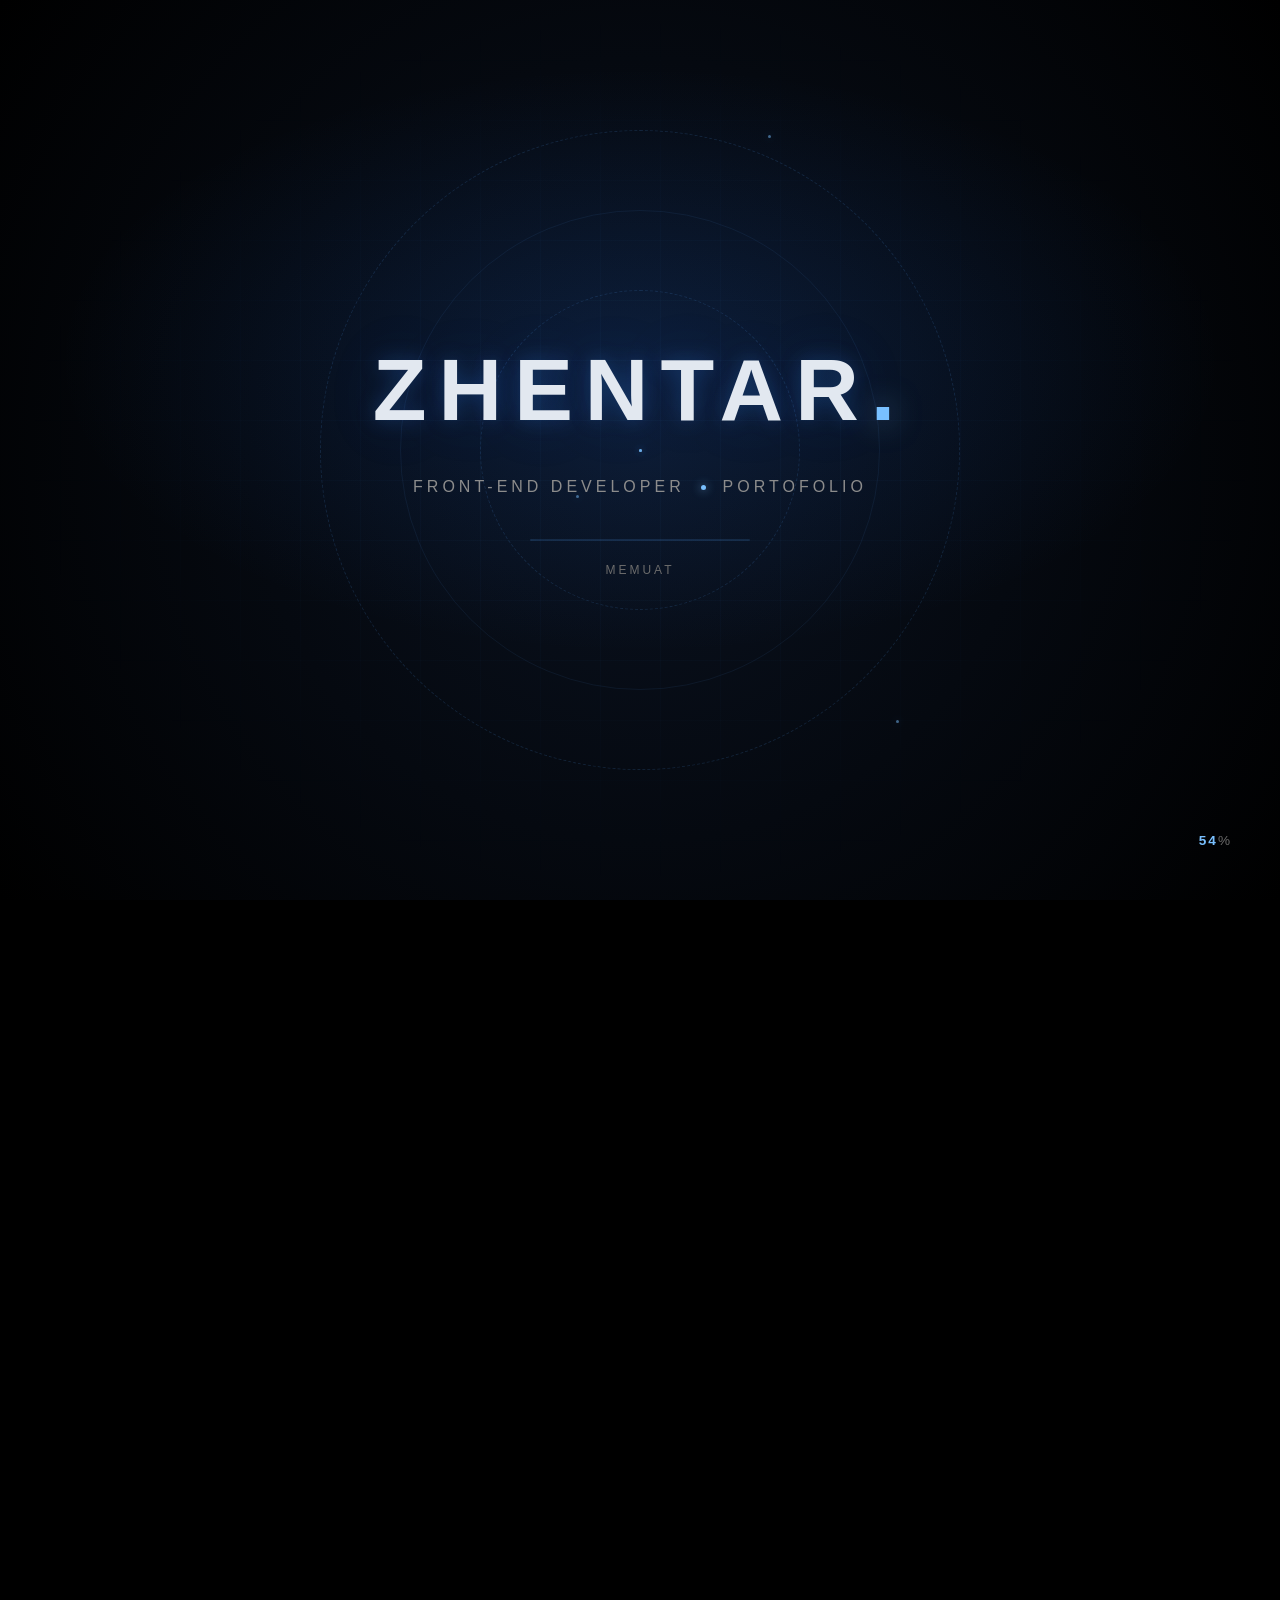
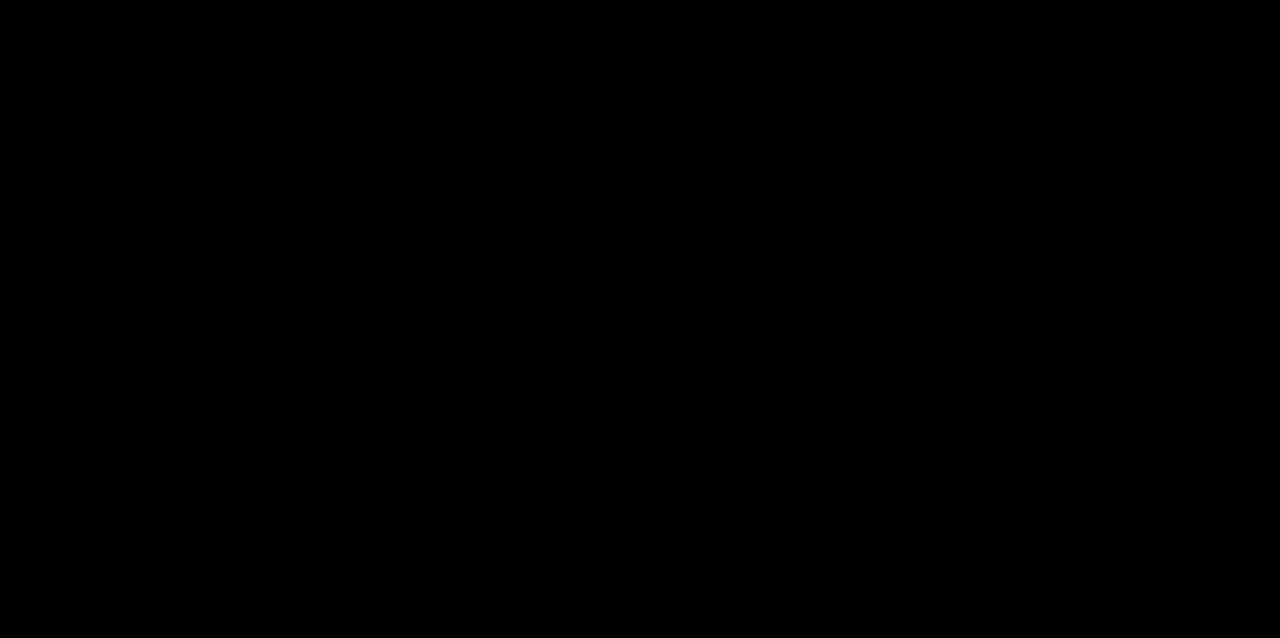
==== commit fad9b06f: "Fix greeting text formatting in index.html" ====
--- a/index.html
+++ b/index.html
@@ -25,7 +25,7 @@
         <!-- HERO / PERKENALAN (foto profil saja) -->
         <section class="hero">
             <div class="hero-text">
-                <p class="greeting">portofolio <span class="highlight">menggunakan web</span> 👋</p>
+                <p class="highlight">portofolio <span class="highlight">menggunakan web</span> 👋</p>
                 <h1>Hallo-<br>Zhentar Palungganis</h1>
                 <p class="description">
                     Siswa RPL yang sedang belajar membuat web sendiri —
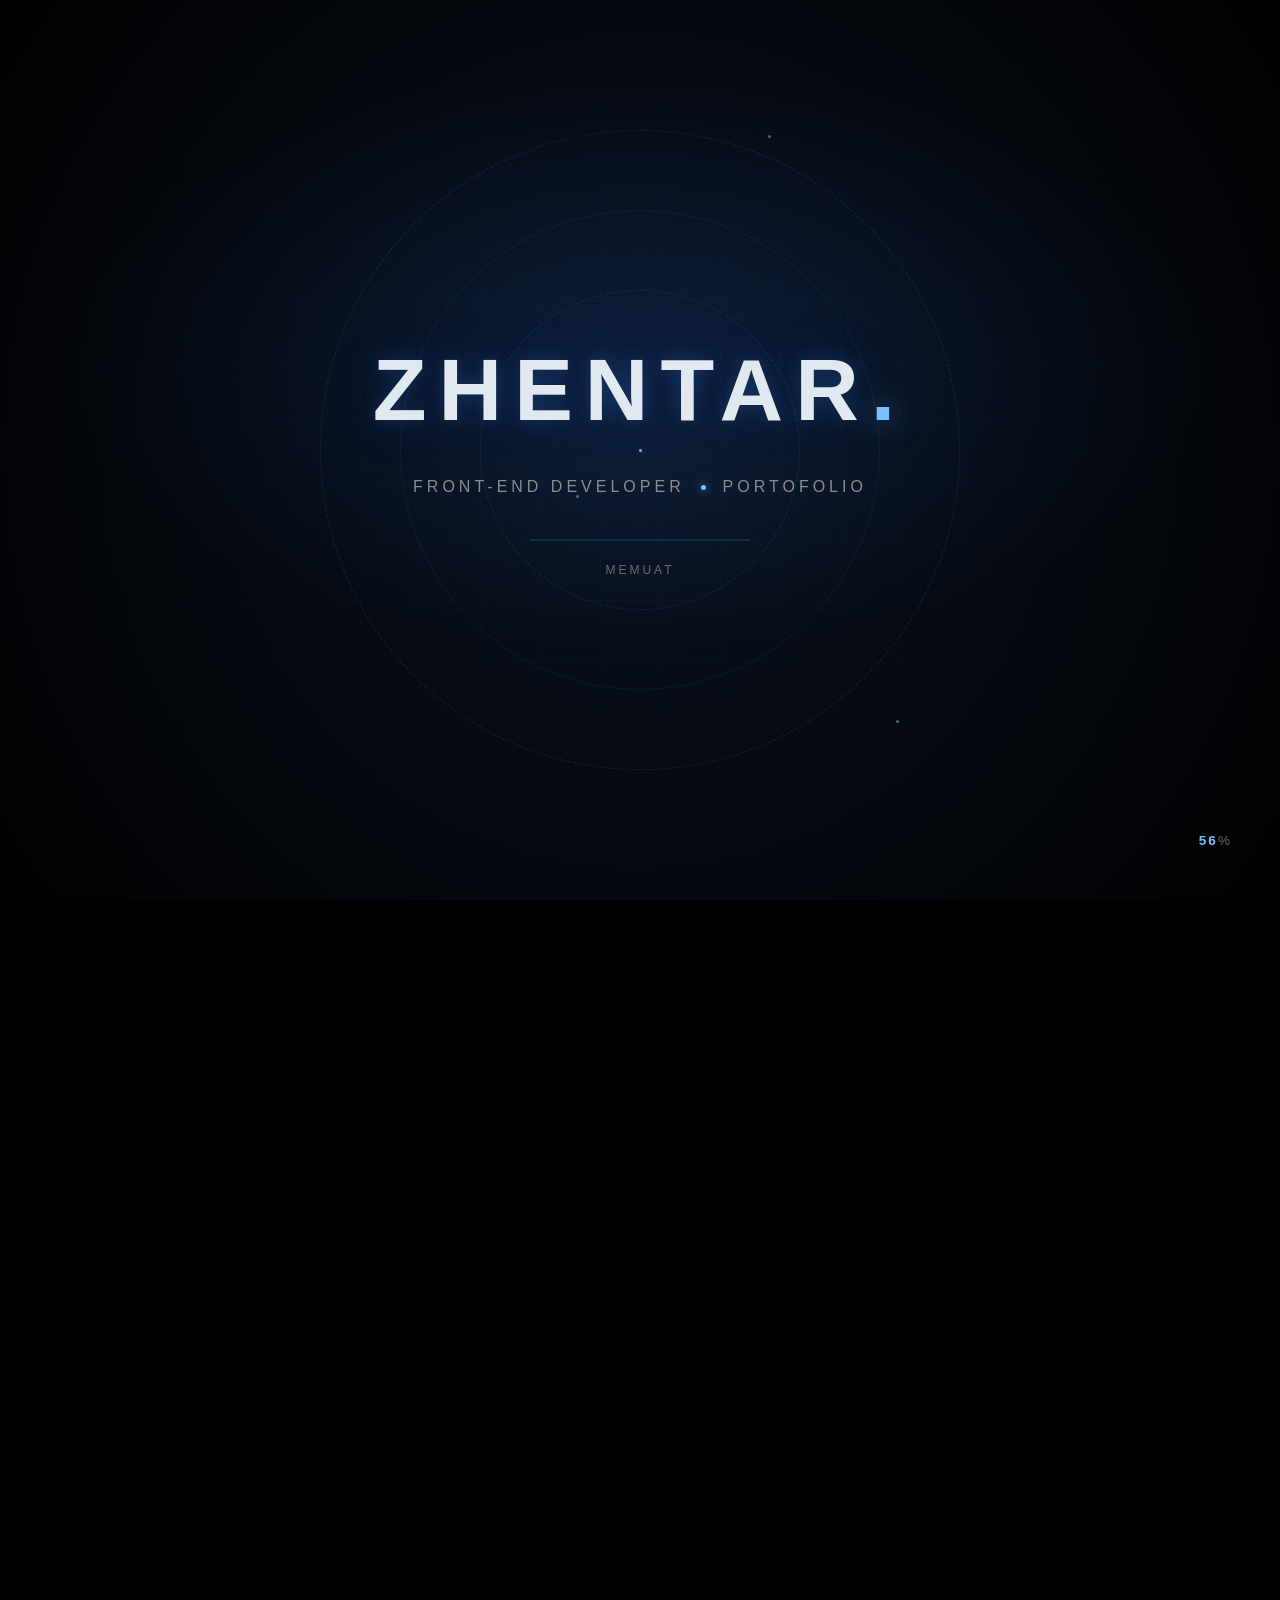
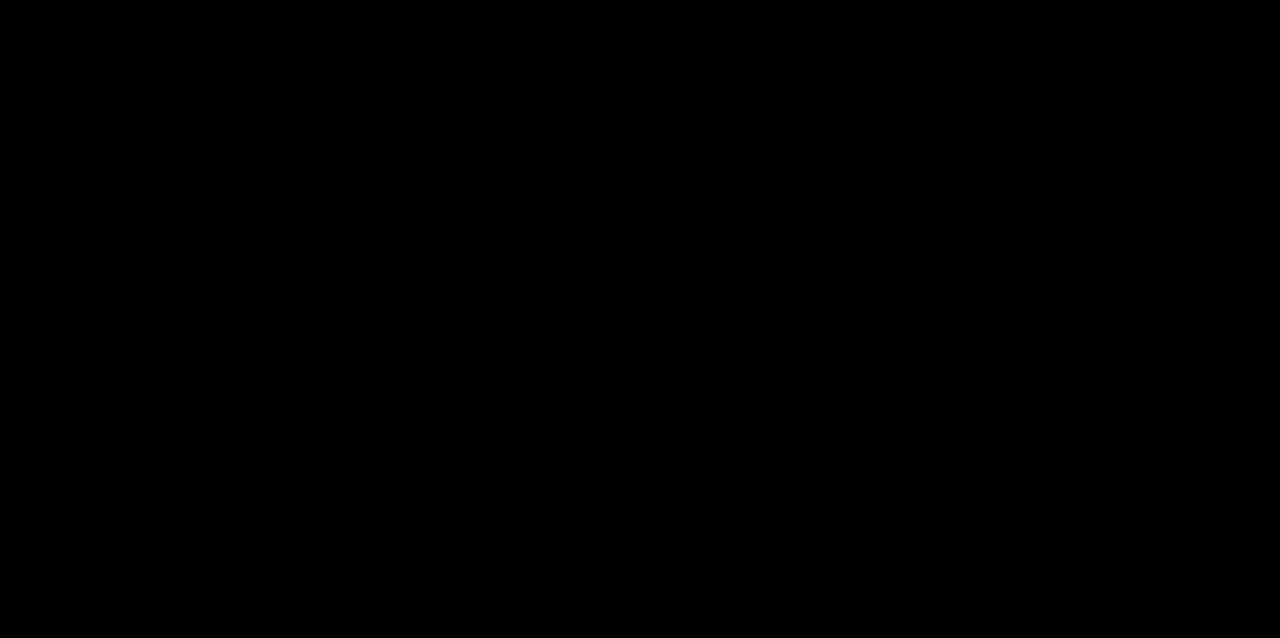
==== commit 953350c5: "Update navigation links and text to English" ====
--- a/index.html
+++ b/index.html
@@ -11,10 +11,10 @@
     <header class="site-header">
         <a class="site-brand" href="index.html">ZHENTAR<span>.</span></a>
         <nav class="site-nav" aria-label="Navigasi utama">
-            <a href="index.html" aria-current="page">Beranda</a>
-            <a href="about.html">Sosial Media</a>
-            <a href="kegiatan.html">Kegiatan</a>
-            <a href="tentang-saya.html">Tentang Saya</a>
+            <a href="index.html" aria-current="page">Home</a>
+            <a href="about.html">Social Media</a>
+            <a href="kegiatan.html">Activity</a>
+            <a href="tentang-saya.html">About Me</a>
         </nav>
     </header>
 
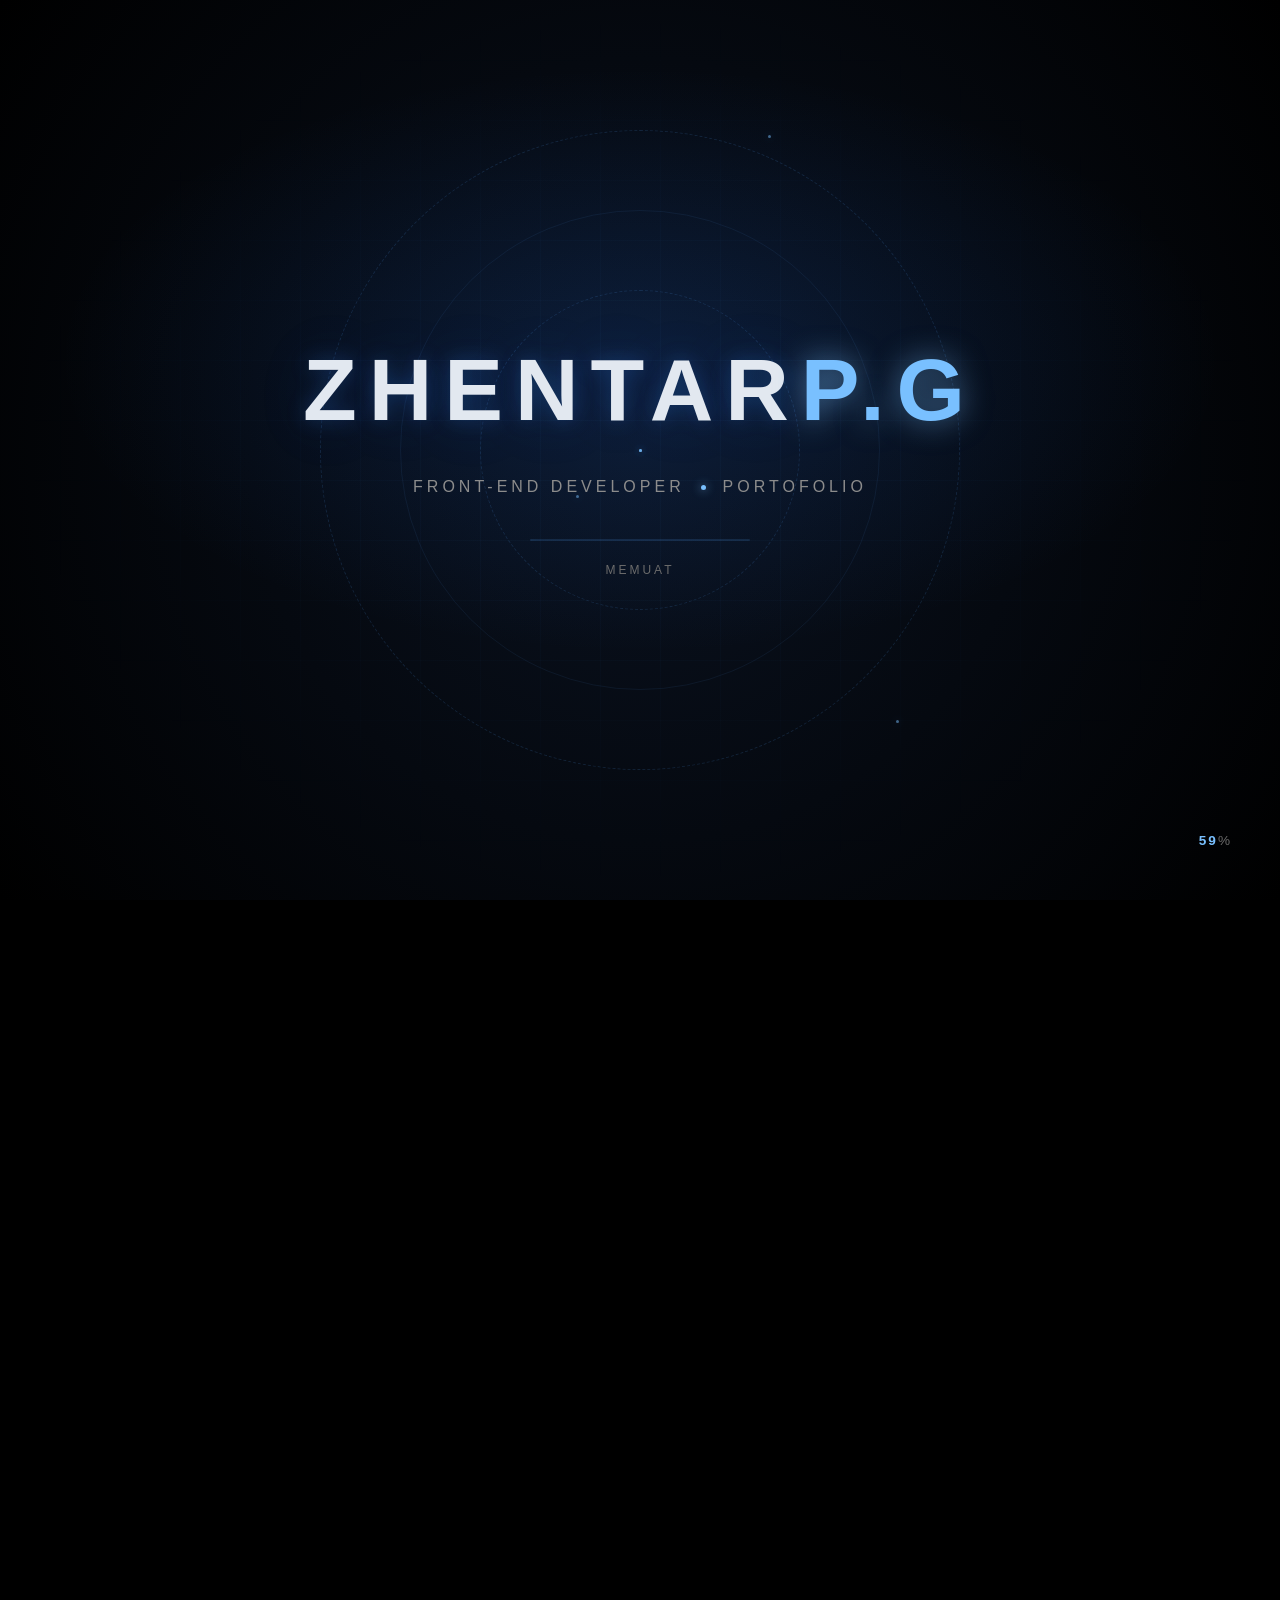
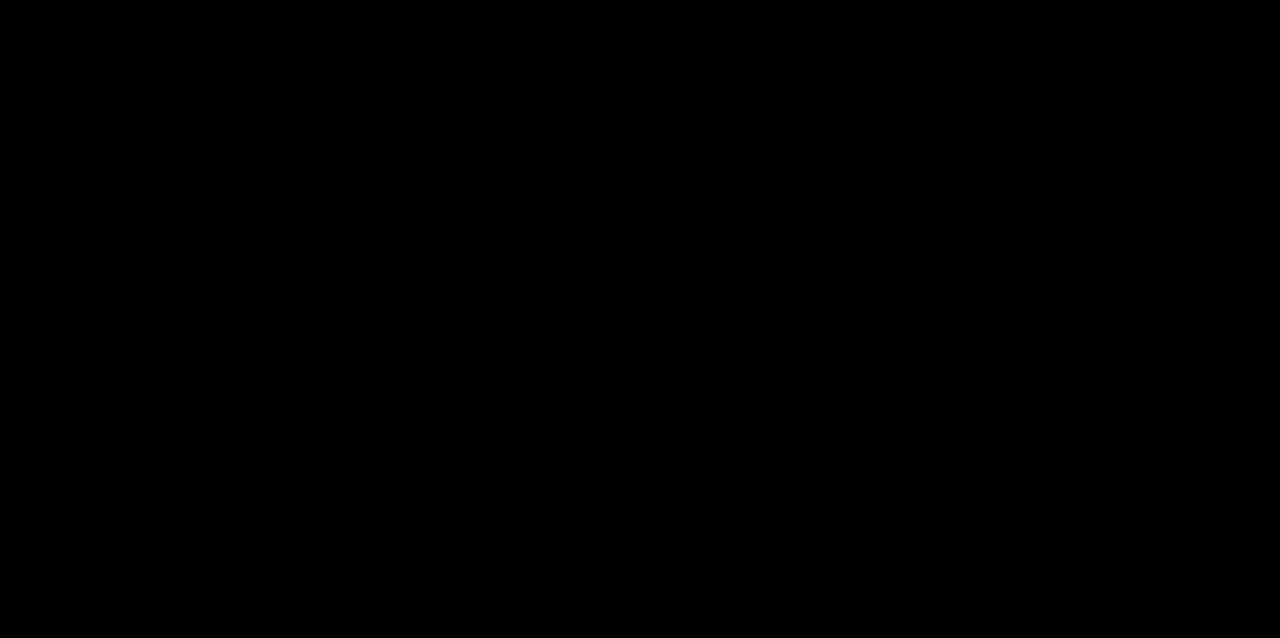
==== commit 94bde45c: "Add files via upload" ====
--- a/index.html
+++ b/index.html
@@ -1,101 +1,101 @@
-<!DOCTYPE html>
-<html lang="id">
-<head>
-    <meta charset="UTF-8">
-    <meta name="viewport" content="width=device-width, initial-scale=1.0">
-    <title>Beranda | Zhentar P.G.</title>
-    <link rel="stylesheet" href="style.css">
-    <link rel="stylesheet" href="opening.css">  <!-- ✅ TAMBAHKAN INI -->
-</head>
-<body class="home-page">
-    <header class="site-header">
-        <a class="site-brand" href="index.html">ZHENTAR<span>.</span></a>
-        <nav class="site-nav" aria-label="Navigasi utama">
-            <a href="index.html" aria-current="page">Home</a>
-            <a href="about.html">Social Media</a>
-            <a href="kegiatan.html">Activity</a>
-            <a href="tentang-saya.html">About Me</a>
-        </nav>
-    </header>
-
-    <main>
-        <!-- ✅ TEKS BERJALAN — DI PALING ATAS, TEPAT DI BAWAH HEADER -->
-        <div class="marquee" data-text="HTML • CSS • JAVASCRIPT • PYTHON • PHP • RPL • WEB DEVELOPER • "></div>
-
-        <!-- HERO / PERKENALAN (foto profil saja) -->
-        <section class="hero">
-            <div class="hero-text">
-                <p class="highlight">portofolio <span class="highlight">menggunakan web</span> 👋</p>
-                <h1>Hallo-<br>Zhentar Palungganis</h1>
-                <p class="description">
-                    Siswa RPL yang sedang belajar membuat web sendiri —
-                    <span class="typing-text" data-words='["Web Developer","Siswa RPL","Pembelajar","Pemimpi"]'></span>
-                </p>
-                <a class="btn" href="about.html">Kenali saya lebih dekat →</a>
-            </div>
-        </section>
-
-        <!-- ✅ FOTO PROJECT SEKOLAH — SECTION SENDIRI -->
-        <section class="project-section">
-            <div class="project-header">
-                <span class="project-badge">💻 Project Sekolah</span>
-                <h2>Koding di Sekolah</h2>
-                <p>Ini momen saya sedang belajar ngoding di lab komputer sekolah.</p>
-            </div>
-            <div class="project-showcase">
-                <img src="image/kodingan-sekolah.jpeg" alt="Project koding Zhentar di sekolah">
-            </div>
-        </section>
-
-        <!-- ✅ TEKS BERJALAN — MARQUEE ARAH TERBALIK -->
-        <div class="marquee reverse" data-text="BELAJAR • BERKARYA • BERKEMBANG • TERUS MENCOBA • "></div>
-
-        <!-- TENTANG WEB INI -->
-        <section class="card">
-            <h2>Tentang Web Ini</h2>
-            <div class="grid-2">
-                <div>
-                    <h3>Kenapa dibuat?</h3>
-                    <p>Saya membuat web ini supaya lebih lancar dalam membuat web sendiri.</p>
-                </div>
-                <div>
-                    <h3>Kenapa namanya Portofolio?</h3>
-                    <p>Karena saya ingin memperkenalkan diri lewat web, dan ingin lebih paham cara membuat web.</p>
-                </div>
-                <div>
-                    <h3>Apa saya hafal semua?</h3>
-                    <p>Tidak! Saya tidak menghafal semua tag HTML — saya belajar sambil praktik.</p>
-                </div>
-                <div>
-                    <h3>Harapan saya</h3>
-                    <p>Semoga web ini bisa jadi langkah awal saya jadi web developer.</p>
-                </div>
-                <div>
-                    <h3>cita-cita saya</h3>
-                    <p>cita-cita saya ingin menjadi pembalap karna awal ingin masuk ke smk <br> saya ingin masuk ke jurusan otomoif </p>
-                </div>
-                 <div>
-                    <h3>awal saya ngoding</h3>
-                    <p>jadi saat awal ngoding itu membuat hello word itu adalah kodingan saya di sekolah yang di <br> sekolah. saat itu saya sangat bahagia</p>
-                </div>
-                <div>
-                    <h3>kenapa saya masuk smk</h3>
-                    <p>tujuan saya dari kelas 9 smp itu masuk smk karna bisa langsung kerja. jadi kita dapet pengalam kerja dari pkl</p>
-                </div>
-                <div>
-                    <h3>kenapa saya ingin banget masuk jurusan otomotif</h3>
-                    <p>karna saya ingin lebih paham untuk mesin motor dan ingin lebih mengerti untuk mesin motor agar pas rusak saya <br> bisa membenarkan 
-                    motor saya sendiri</p>
-                </div>
-            </div>
-        </section>
-
-    </main>
-
-    <footer class="site-footer">
-        <p>© 2026 Zhentar P.G. — Dibuat dengan ❤️ sambil belajar.</p>
-    </footer>
-    <script src="opening.js"></script>  <!-- ✅ TAMBAHKAN INI -->
-    <script src="script.js"></script>
-</body>
-</html>
+<!DOCTYPE html>
+<html lang="id">
+<head>
+    <meta charset="UTF-8">
+    <meta name="viewport" content="width=device-width, initial-scale=1.0">
+    <title>Beranda | Zhentar P.G.</title>
+    <link rel="stylesheet" href="style.css">
+    <link rel="stylesheet" href="opening.css">  <!-- ✅ TAMBAHKAN INI -->
+</head>
+<body class="home-page">
+    <header class="site-header">
+        <a class="site-brand" href="index.html">ZHENTAR<span>.</span></a>
+        <nav class="site-nav" aria-label="Navigasi utama">
+            <a href="index.html" aria-current="page">Home</a>
+            <a href="about.html">Social Media</a>
+            <a href="kegiatan.html">Activity</a>
+            <a href="tentang-saya.html">About Me</a>
+        </nav>
+    </header>
+
+    <main>
+        <!-- ✅ TEKS BERJALAN — DI PALING ATAS, TEPAT DI BAWAH HEADER -->
+        <div class="marquee" data-text="HTML • CSS • JAVASCRIPT • PYTHON • PHP • RPL • WEB DEVELOPER • "></div>
+
+        <!-- HERO / PERKENALAN (foto profil saja) -->
+        <section class="hero">
+            <div class="hero-text">
+                <p class="highlight">portofolio <span class="highlight">menggunakan web</span> 👋</p>
+                <h1>Hallo-<br>Zhentar Palungganis</h1>
+                <p class="description">
+                    Siswa RPL yang sedang belajar membuat web sendiri —
+                    <span class="typing-text" data-words='["Web Developer","Siswa RPL","Pembelajar","Pemimpi"]'></span>
+                </p>
+                <a class="btn" href="about.html">Kenali saya lebih dekat →</a>
+            </div>
+        </section>
+
+        <!-- ✅ FOTO PROJECT SEKOLAH — SECTION SENDIRI -->
+        <section class="project-section">
+            <div class="project-header">
+                <span class="project-badge">💻 Project Sekolah</span>
+                <h2>Koding di Sekolah</h2>
+                <p>Ini momen saya sedang belajar ngoding di lab komputer sekolah.</p>
+            </div>
+            <div class="project-showcase">
+                <img src="image/kodingan-sekolah.jpeg" alt="Project koding Zhentar di sekolah">
+            </div>
+        </section>
+
+        <!-- ✅ TEKS BERJALAN — MARQUEE ARAH TERBALIK -->
+        <div class="marquee reverse" data-text="BELAJAR • BERKARYA • BERKEMBANG • TERUS MENCOBA • "></div>
+
+        <!-- TENTANG WEB INI -->
+        <section class="card">
+            <h2>Tentang Web Ini</h2>
+            <div class="grid-2">
+                <div>
+                    <h3>Kenapa dibuat?</h3>
+                    <p>Saya membuat web ini supaya lebih lancar dalam membuat web sendiri.</p>
+                </div>
+                <div>
+                    <h3>Kenapa namanya Portofolio?</h3>
+                    <p>Karena saya ingin memperkenalkan diri lewat web, dan ingin lebih paham cara membuat web.</p>
+                </div>
+                <div>
+                    <h3>Apa saya hafal semua?</h3>
+                    <p>Tidak! Saya tidak menghafal semua tag HTML — saya belajar sambil praktik.</p>
+                </div>
+                <div>
+                    <h3>Harapan saya</h3>
+                    <p>Semoga web ini bisa jadi langkah awal saya jadi web developer.</p>
+                </div>
+                <div>
+                    <h3>cita-cita saya</h3>
+                    <p>cita-cita saya ingin menjadi pembalap karna awal ingin masuk ke smk <br> saya ingin masuk ke jurusan otomoif </p>
+                </div>
+                 <div>
+                    <h3>awal saya ngoding</h3>
+                    <p>jadi saat awal ngoding itu membuat hello word itu adalah kodingan saya di sekolah yang di <br> sekolah. saat itu saya sangat bahagia</p>
+                </div>
+                <div>
+                    <h3>kenapa saya masuk smk</h3>
+                    <p>tujuan saya dari kelas 9 smp itu masuk smk karna bisa langsung kerja. jadi kita dapet pengalam kerja dari pkl</p>
+                </div>
+                <div>
+                    <h3>kenapa saya ingin banget masuk jurusan otomotif</h3>
+                    <p>karna saya ingin lebih paham untuk mesin motor dan ingin lebih mengerti untuk mesin motor agar pas rusak saya <br> bisa membenarkan 
+                    motor saya sendiri</p>
+                </div>
+            </div>
+        </section>
+
+    </main>
+
+    <footer class="site-footer">
+        <p>© 2026 Zhentar P.G. — Dibuat dengan ❤️ sambil belajar.</p>
+    </footer>
+    <script src="opening.js"></script>  <!-- ✅ TAMBAHKAN INI -->
+    <script src="script.js"></script>
+</body>
+</html>
--- a/style.css
+++ b/style.css
@@ -1,1183 +1,1210 @@
-/* ============================================
-   VARIABEL WARNA (REDUP & MODERN)
-   ============================================ */
-:root {
-    --blue-glow-soft: rgba(56, 139, 253, 0.15);
-    --blue-glow-mid:  rgba(56, 139, 253, 0.25);
-    --blue-glow-strong: rgba(88, 166, 255, 0.45);
-    --blue-line: rgba(88, 166, 255, 0.25);
-    --blue-accent: #79c0ff; /* Biru pastel (tidak neon) */
-    --blue-deep: #1f6feb;
-    --text-clean: #e2e8f0;  /* Putih gading (tidak menyilaukan) */
-}
-
-/* ============================================
-   RESET & DASAR
-   ============================================ */
-* {
-    margin: 0;
-    padding: 0;
-    box-sizing: border-box;
-    font-family: 'Poppins', 'Segoe UI', sans-serif;
-}
-
-html {
-    scroll-behavior: smooth;
-}
-
-body {
-    background-color: #000000;
-    color: #e5e5e5;
-    min-height: 100vh;
-    overflow-x: hidden;
-    background-image: radial-gradient(circle at 65% 30%, #12233d 0%, #070d16 45%, #000000 80%);
-    background-attachment: fixed;
-    line-height: 1.6;
-}
-
-a {
-    text-decoration: none;
-    color: inherit;
-}
-
-img {
-    max-width: 100%;
-    display: block;
-}
-
-/* ============================================
-   HEADER / NAVBAR
-   ============================================ */
-.site-header {
-    display: flex;
-    justify-content: space-between;
-    align-items: center;
-    padding: 2rem 6%;
-    position: sticky;
-    top: 0;
-    background: rgba(0, 0, 0, 0.75);
-    backdrop-filter: blur(14px);
-    z-index: 100;
-    border-bottom: 1px solid var(--blue-line);
-}
-
-.site-brand {
-    font-size: 1.5rem;
-    font-weight: 700;
-    color: var(--text-clean);
-    letter-spacing: 2px;
-    text-shadow: 0 0 10px var(--blue-glow-mid);
-}
-
-.site-brand span {
-    color: var(--blue-accent);
-    text-shadow: 0 0 10px var(--blue-glow-strong);
-}
-
-.site-nav {
-    display: flex;
-    gap: 2rem;
-}
-
-.site-nav a {
-    color: #8c8c8c;
-    font-size: 0.9rem;
-    font-weight: 500;
-    letter-spacing: 0.5px;
-    transition: 0.3s;
-    padding-bottom: 4px;
-    border-bottom: 2px solid transparent;
-}
-
-.site-nav a:hover,
-.site-nav a[aria-current="page"] {
-    color: var(--blue-accent);
-    border-bottom: 2px solid var(--blue-accent);
-    text-shadow: none; 
-}
-
-/* ============================================
-   HERO SECTION
-   ============================================ */
-.hero {
-    display: flex;
-    justify-content: space-between;
-    align-items: center;
-    gap: 3rem;
-    padding: 5rem 8%;
-    min-height: 70vh;
-    flex-wrap: wrap;
-}
-
-.hero-text {
-    flex: 1;
-    min-width: 300px;
-    max-width: 550px;
-}
-
-.greeting {
-    font-size: 1.1rem;
-    color: #b3b3b3;
-    margin-bottom: 10px;
-    letter-spacing: 0.5px;
-}
-
-.hero-text h1 {
-    font-size: 3.5rem;
-    line-height: 1.1;
-    margin-bottom: 20px;
-    font-weight: 700;
-    color: var(--text-clean);
-    text-shadow: 0 0 20px var(--blue-glow-soft);
-}
-
-.highlight {
-    color: var(--blue-accent);
-    text-shadow: 0 0 12px var(--blue-glow-mid);
-}
-
-.description {
-    color: #8c8c8c;
-    margin-bottom: 30px;
-    font-size: 1rem;
-}
-
-/* ============================================
-   TOMBOL
-   ============================================ */
-.btn {
-    display: inline-block;
-    padding: 12px 30px;
-    border: 1px solid var(--blue-accent);
-    color: var(--blue-accent);
-    border-radius: 6px;
-    font-weight: 600;
-    letter-spacing: 1.5px;
-    transition: 0.35s ease;
-    background: transparent;
-    cursor: pointer;
-    font-size: 0.85rem;
-    text-transform: uppercase;
-    position: relative;
-    text-shadow: none; 
-}
-
-.btn:hover {
-    background: var(--blue-accent);
-    color: #04101f;
-    box-shadow:
-        0 0 15px var(--blue-glow-mid),
-        0 0 30px var(--blue-glow-soft);
-    transform: translateY(-2px);
-}
-
-/* ============================================
-   HERO VISUAL — FOTO PROFIL
-   ============================================ */
-.hero-visual {
-    position: relative;
-    width: 460px;
-    height: 460px;
-    display: flex;
-    justify-content: center;
-    align-items: center;
-    flex-shrink: 0;
-    animation: fadeUp 1s ease 0.3s both;
-}
-
-.profile-glow {
-    width: 260px;
-    height: 260px;
-    border-radius: 50%;
-    display: grid;
-    place-items: center;
-    background: radial-gradient(circle at 30% 30%, #1b2b4a, #0d1626 60%, #060a12);
-    border: 1px solid var(--blue-line);
-    box-shadow:
-        0 0 20px var(--blue-glow-mid),
-        0 0 50px var(--blue-glow-soft),
-        0 0 100px rgba(31, 111, 235, 0.15);
-    animation: float 5s ease-in-out infinite;
-    position: relative;
-    transform: translate3d(var(--mx, 0), var(--my, 0), 0);
-    transition: transform 0.2s ease-out;
-}
-
-.profile-glow:hover {
-    animation-play-state: paused;
-    box-shadow:
-        0 0 40px var(--blue-glow-strong),
-        0 0 90px var(--blue-glow-mid),
-        0 0 150px var(--blue-glow-soft);
-}
-
-.profile-frame {
-    width: 220px;
-    height: 220px;
-    border-radius: 50%;
-    overflow: hidden;
-    border: 3px solid var(--blue-accent);
-    box-shadow:
-        0 0 20px var(--blue-glow-strong),
-        0 10px 30px rgba(0, 0, 0, 0.7);
-    position: relative;
-    transition: all 0.4s ease;
-}
-
-.profile-frame:hover {
-    box-shadow:
-        0 0 25px rgba(121, 192, 255, 0.8),
-        0 0 50px rgba(121, 192, 255, 0.3),
-        0 10px 30px rgba(0, 0, 0, 0.8);
-}
-
-.profile-frame img {
-    width: 100%;
-    height: 100%;
-    object-fit: cover;
-    object-position: center 20%;
-    display: block;
-    filter: grayscale(0%) contrast(115%) brightness(1.15) saturate(1.4);
-    transition: transform 0.5s ease, filter 0.4s ease;
-}
-
-.profile-frame::after {
-    content: "";
-    position: absolute;
-    inset: 0;
-    border-radius: inherit;
-    background:
-        radial-gradient(circle at 30% 25%, rgba(88, 166, 255, 0.35), transparent 55%),
-        radial-gradient(circle at 75% 80%, rgba(31, 111, 235, 0.25), transparent 60%);
-    mix-blend-mode: screen;
-    pointer-events: none;
-    opacity: 0.7; 
-    transition: opacity 0.4s ease;
-}
-
-.profile-frame::before {
-    content: "";
-    position: absolute;
-    inset: 0;
-    border-radius: inherit;
-    box-shadow: inset 0 0 20px rgba(88, 166, 255, 0.4);
-    pointer-events: none;
-    z-index: 2;
-}
-
-.profile-frame:hover img {
-    transform: none;
-    filter: grayscale(0%) contrast(120%) brightness(1.2) saturate(1.5);
-}
-
-.profile-frame:hover::after {
-    opacity: 1;
-}
-
-/* ============================================
-   PROJECT SECTION — FOTO SEKOLAH
-   ============================================ */
-.project-section {
-    margin: 4rem 8%;
-    padding: 2.5rem;
-    background: rgba(88, 166, 255, 0.03);
-    border: 1px solid var(--blue-line);
-    border-radius: 20px;
-    backdrop-filter: blur(10px);
-    position: relative;
-    overflow: hidden;
-    transition: 0.4s ease;
-}
-
-.project-section::before {
-    content: "";
-    position: absolute;
-    top: 0; left: 0;
-    width: 100%; height: 1px;
-    background: linear-gradient(90deg, transparent, var(--blue-accent), transparent);
-    opacity: 0.6;
-}
-
-.project-section:hover {
-    border-color: var(--blue-accent);
-    box-shadow:
-        0 0 30px var(--blue-glow-soft),
-        0 0 60px rgba(31, 111, 235, 0.1);
-}
-
-.project-header {
-    text-align: center;
-    margin-bottom: 2rem;
-}
-
-.project-badge {
-    display: inline-block;
-    background: rgba(88, 166, 255, 0.12);
-    color: var(--blue-accent);
-    font-size: 0.8rem;
-    font-weight: 600;
-    letter-spacing: 1px;
-    padding: 6px 16px;
-    border-radius: 999px;
-    border: 1px solid var(--blue-line);
-    margin-bottom: 1rem;
-    text-shadow: 0 0 10px var(--blue-glow-mid);
-}
-
-.project-header h2 {
-    font-size: 1.8rem;
-    color: var(--text-clean);
-    margin-bottom: 0.5rem;
-    text-shadow: 0 0 15px var(--blue-glow-soft);
-}
-
-.project-header p {
-    color: #8c8c8c;
-    font-size: 0.95rem;
-}
-
-.project-showcase {
-    position: relative;
-    max-width: 450px;
-    margin: 0 auto;
-    border-radius: 16px;
-    overflow: hidden;
-    border: 2px solid var(--blue-line);
-    box-shadow:
-        0 20px 50px rgba(0, 0, 0, 0.7),
-        0 0 40px var(--blue-glow-soft);
-    transition: 0.4s ease;
-}
-
-.project-showcase:hover {
-    border-color: var(--blue-accent);
-    box-shadow:
-        0 0 35px var(--blue-glow-strong),
-        0 0 80px var(--blue-glow-mid),
-        0 20px 60px rgba(0, 0, 0, 0.8);
-    transform: translateY(-4px);
-}
-
-.project-showcase img {
-    width: 100%;
-    height: auto;
-    object-fit: contain;
-    object-position: center;
-    display: block;
-    filter: grayscale(0%) contrast(115%) brightness(1.1) saturate(1.2);
-    transition: transform 0.5s ease, filter 0.4s ease;
-}
-
-.project-showcase:hover img {
-    transform: scale(1.03);
-    filter: grayscale(0%) contrast(120%) brightness(1.15) saturate(1.3);
-}
-
-/* ============================================
-   IKON TEKNOLOGI
-   ============================================ */
-.tech-icon {
-    position: absolute;
-    display: flex;
-    justify-content: center;
-    align-items: center;
-    width: 56px;
-    height: 56px;
-    border-radius: 16px;
-    font-family: 'Space Grotesk', sans-serif;
-    font-size: 0.9rem;
-    font-weight: 700;
-    color: #e5e5e5;
-    background: rgba(10, 20, 35, 0.85);
-    border: 1px solid var(--blue-line);
-    backdrop-filter: blur(12px);
-    -webkit-backdrop-filter: blur(12px);
-    box-shadow:
-        0 6px 24px rgba(0, 0, 0, 0.6),
-        inset 0 0 12px rgba(88, 166, 255, 0.08);
-    animation: float 3.5s ease-in-out infinite;
-    transition: all 0.35s cubic-bezier(0.22, 1, 0.36, 1);
-    z-index: 3;
-    cursor: pointer;
-    opacity: 0.85;
-}
-
-.tech-icon:hover {
-    background: var(--blue-accent);
-    color: #04101f;
-    border-color: var(--blue-accent);
-    transform: translateY(-6px) scale(1.2) !important;
-    opacity: 1;
-    box-shadow:
-        0 0 30px var(--blue-glow-strong),
-        0 0 70px var(--blue-glow-mid);
-    animation-play-state: paused;
-}
-
-.tech-icon.touch-active {
-    background: var(--blue-accent) !important;
-    color: #04101f !important;
-    transform: scale(1.2) !important;
-    box-shadow:
-        0 0 30px var(--blue-glow-strong),
-        0 0 70px var(--blue-glow-mid) !important;
-    opacity: 1;
-}
-
-.tech-icon span {
-    position: relative;
-    z-index: 1;
-}
-
-.tech-icon.html  { top: 5%;    left: 8%;   animation-delay: 0.2s; }
-.tech-icon.js    { top: 2%;    right: 10%; animation-delay: 0s; }
-.tech-icon.css   { top: 46%;   left: -2%;  animation-delay: 1.4s; }
-.tech-icon.react { top: 42%;   right: -2%; animation-delay: 0.8s; }
-.tech-icon.node  { bottom: 8%; left: 10%;  animation-delay: 1.8s; }
-.tech-icon.figma { bottom: 4%; right: 14%; animation-delay: 1s; }
-
-/* ============================================
-   CARD / KONTEN
-   ============================================ */
-.card {
-    background: rgba(88, 166, 255, 0.03);
-    border: 1px solid var(--blue-line);
-    border-radius: 16px;
-    padding: 2.5rem;
-    margin: 2rem 8%;
-    backdrop-filter: blur(10px);
-    transition: 0.4s ease;
-    position: relative;
-    overflow: hidden;
-}
-
-.card::before {
-    content: "";
-    position: absolute;
-    top: 0; left: 0;
-    width: 100%; height: 1px;
-    background: linear-gradient(90deg, transparent, var(--blue-accent), transparent);
-    opacity: 0.6;
-}
-
-.card:hover {
-    border-color: var(--blue-accent);
-    box-shadow:
-        0 0 30px var(--blue-glow-soft),
-        0 0 60px rgba(31, 111, 235, 0.1);
-    transform: translateY(-3px);
-}
-
-.card h2 {
-    font-size: 1.8rem;
-    margin-bottom: 1rem;
-    color: var(--text-clean);
-    letter-spacing: 0.5px;
-    text-shadow: 0 0 15px var(--blue-glow-soft);
-}
-
-.card h3 {
-    font-size: 1.1rem;
-    margin-bottom: 0.5rem;
-    color: #e0e0e0;
-    letter-spacing: 0.3px;
-    text-shadow: none;
-}
-
-.card p {
-    color: #a6a6a6;
-    margin-bottom: 1rem;
-}
-
-.card strong { color: var(--text-clean); }
-.card em { color: #d9d9d9; font-style: italic; }
-
-.grid-2 {
-    display: grid;
-    grid-template-columns: repeat(auto-fit, minmax(220px, 1fr));
-    gap: 1.5rem;
-    margin-top: 1.5rem;
-}
-
-.data-diri {
-    display: grid;
-    gap: 1rem;
-    margin-top: 1rem;
-}
-
-.data-item {
-    display: flex;
-    justify-content: space-between;
-    padding: 1rem 1.5rem;
-    background: rgba(88, 166, 255, 0.04);
-    border-left: 3px solid var(--blue-accent);
-    border-radius: 8px;
-    flex-wrap: wrap;
-    gap: 0.5rem;
-    transition: 0.3s;
-}
-
-.data-item:hover {
-    background: rgba(88, 166, 255, 0.08);
-    border-left-color: var(--blue-accent);
-    box-shadow: 0 0 20px var(--blue-glow-soft);
-}
-
-.data-item .label {
-    color: #8c8c8c;
-    font-size: 0.9rem;
-}
-
-.data-item .value {
-    color: var(--text-clean);
-    font-weight: 600;
-}
-
-.gallery {
-    display: grid;
-    grid-template-columns: repeat(auto-fit, minmax(220px, 1fr));
-    gap: 1rem;
-    margin-top: 1.5rem;
-}
-
-.gallery img {
-    width: 100%;
-    height: auto;
-    aspect-ratio: 2 / 3;
-    object-fit: cover;
-    background: rgba(0, 0, 0, 0.35);
-    border-radius: 12px;
-    border: 1px solid var(--blue-line);
-    transition: 0.4s ease;
-    filter: grayscale(0%) contrast(112%) brightness(1.08) saturate(1.15);
-}
-
-.gallery img:hover {
-    transform: scale(1.03);
-    border-color: var(--blue-accent);
-    filter: grayscale(0%) contrast(118%) brightness(1.15) saturate(1.25);
-    box-shadow:
-        0 0 25px var(--blue-glow-strong),
-        0 0 60px var(--blue-glow-mid);
-}
-
-/* ============================================
-   SOSMED GRID
-   ============================================ */
-.sosmed-grid {
-    display: grid;
-    grid-template-columns: repeat(auto-fit, minmax(250px, 1fr));
-    gap: 1.5rem;
-    margin-top: 1.5rem;
-}
-
-.sosmed-card {
-    background: rgba(88, 166, 255, 0.04);
-    border: 1px solid var(--blue-line);
-    border-radius: 16px;
-    padding: 2rem;
-    text-align: center;
-    transition: 0.4s ease;
-}
-
-.sosmed-card:hover {
-    transform: translateY(-6px);
-    border-color: var(--blue-accent);
-    background: rgba(88, 166, 255, 0.08);
-    box-shadow:
-        0 10px 40px var(--blue-glow-soft),
-        0 0 80px rgba(31, 111, 235, 0.12);
-}
-
-.sosmed-icon {
-    font-size: 2.5rem;
-    margin-bottom: 1rem;
-    color: var(--blue-accent);
-    filter: none;
-    text-shadow: 0 0 20px var(--blue-glow-mid);
-}
-
-.sosmed-card h3 {
-    font-size: 1.3rem;
-    margin-bottom: 0.8rem;
-    color: var(--text-clean);
-    text-shadow: none;
-}
-
-.sosmed-card p {
-    font-size: 0.9rem;
-    color: #999;
-    margin-bottom: 1.5rem;
-}
-
-/* ============================================
-   ROUTINE (Kegiatan)
-   ============================================ */
-.routine-item {
-    background: rgba(88, 166, 255, 0.04);
-    border: 1px solid var(--blue-line);
-    border-radius: 12px;
-    padding: 1.5rem;
-    text-align: center;
-    transition: 0.4s ease;
-}
-
-.routine-item:hover {
-    background: rgba(88, 166, 255, 0.08);
-    border-color: var(--blue-accent);
-    transform: translateY(-4px);
-    box-shadow: 0 0 30px var(--blue-glow-soft);
-}
-
-.routine-icon {
-    font-size: 2.5rem;
-    display: block;
-    margin-bottom: 0.8rem;
-    color: var(--blue-accent);
-    filter: none;
-    text-shadow: 0 0 20px var(--blue-glow-mid);
-}
-
-/* ============================================
-   CTA SECTION
-   ============================================ */
-.cta {
-    text-align: center;
-    padding: 4rem 2rem;
-    margin: 2rem 8%;
-    background: linear-gradient(135deg, rgba(88, 166, 255, 0.1), rgba(31, 111, 235, 0.03));
-    border-radius: 20px;
-    border: 1px solid var(--blue-line);
-    position: relative;
-    overflow: hidden;
-    transition: 0.4s;
-}
-
-.cta:hover {
-    border-color: var(--blue-accent);
-    box-shadow:
-        0 0 40px var(--blue-glow-soft),
-        0 0 100px rgba(31, 111, 235, 0.1);
-}
-
-.cta h2 {
-    font-size: 1.8rem;
-    margin-bottom: 1.5rem;
-    color: var(--text-clean);
-    text-shadow: 0 0 20px var(--blue-glow-soft);
-}
-
-/* ============================================
-   FOOTER
-   ============================================ */
-.site-footer {
-    text-align: center;
-    padding: 2rem;
-    color: #666;
-    font-size: 0.9rem;
-    border-top: 1px solid var(--blue-line);
-    margin-top: 3rem;
-    letter-spacing: 0.5px;
-}
-
-/* ============================================
-   CHART (Grafik Minat & Aktivitas)
-   ============================================ */
-.chart {
-    display: flex;
-    flex-direction: column;
-    gap: 12px;
-    margin: 20px 0;
-}
-
-.chart-row {
-    display: flex;
-    align-items: center;
-    gap: 12px;
-}
-
-.chart-label {
-    width: 120px;
-    font-weight: 600;
-    font-size: 14px;
-    color: #d9d9d9;
-}
-
-.chart-bar {
-    flex: 1;
-    background: rgba(88, 166, 255, 0.08);
-    border-radius: 20px;
-    overflow: hidden;
-    height: 26px;
-    border: 1px solid var(--blue-line);
-}
-
-.chart-bar .fill {
-    height: 100%;
-    background: linear-gradient(90deg, var(--blue-deep), var(--blue-accent));
-    color: #04101f;
-    font-size: 12px;
-    font-weight: 700;
-    display: flex;
-    align-items: center;
-    justify-content: flex-end;
-    padding-right: 8px;
-    border-radius: 20px;
-    transition: width 1s ease;
-}
-
-.skills {
-    margin-top: 24px;
-}
-
-.badge {
-    display: inline-block;
-    background: rgba(88, 166, 255, 0.1);
-    color: var(--text-clean);
-    padding: 6px 14px;
-    border-radius: 999px;
-    font-size: 13px;
-    font-weight: 600;
-    margin: 4px 4px 0 0;
-    border: 1px solid var(--blue-line);
-    transition: 0.3s;
-}
-
-.badge:hover {
-    background: var(--blue-accent);
-    color: #04101f;
-    box-shadow: 0 0 20px var(--blue-glow-mid);
-}
-
-/* ============================================
-   ANIMASI
-   ============================================ */
-@keyframes float {
-    0%   { transform: translateY(0px); }
-    50%  { transform: translateY(-15px); }
-    100% { transform: translateY(0px); }
-}
-
-@keyframes fadeUp {
-    from { opacity: 0; transform: translateY(20px); }
-    to   { opacity: 1; transform: translateY(0); }
-}
-
-@keyframes pulseGlowSoft {
-    0%, 100% {
-        box-shadow:
-            0 0 20px var(--blue-glow-soft),
-            0 0 45px rgba(31, 111, 235, 0.25),
-            0 0 90px rgba(31, 111, 235, 0.12);
-    }
-    50% {
-        box-shadow:
-            0 0 40px var(--blue-glow-mid),
-            0 0 80px var(--blue-glow-soft),
-            0 0 140px rgba(31, 111, 235, 0.25);
-    }
-}
-
-/* ============================================
-   RESPONSIVE (GABUNGAN & FIX)
-   ============================================ */
-@media (max-width: 900px) {
-    .site-header {
-        flex-direction: column;
-        gap: 1rem;
-        padding: 1.5rem;
-    }
-
-    .site-nav {
-        flex-wrap: wrap;
-        justify-content: center;
-        gap: 1rem;
-    }
-
-    .hero {
-        flex-direction: column-reverse;
-        text-align: center;
-        padding: 3rem 5%;
-    }
-
-    .hero-text h1 {
-        font-size: 2.3rem;
-    }
-
-    .hero-visual {
-        width: 380px;
-        height: 380px;
-        transform: scale(0.9);
-        margin-bottom: 2rem;
-    }
-
-    .profile-glow {
-        width: 260px;
-        height: 260px;
-    }
-
-    .profile-frame {
-        width: 220px;
-        height: 220px;
-    }
-
-    .project-section {
-        margin: 2.5rem 5%;
-        padding: 1.8rem;
-    }
-
-    .project-showcase img {
-        max-height: 280px;
-    }
-
-    .project-header h2 {
-        font-size: 1.5rem;
-    }
-
-    .card {
-        margin: 1.5rem 5%;
-        padding: 1.8rem;
-    }
-
-    .data-item {
-        flex-direction: column;
-        gap: 0.3rem;
-    }
-
-    .tech-icon {
-        width: 48px;
-        height: 48px;
-        font-size: 0.78rem;
-        border-radius: 14px;
-    }
-    .tech-icon.html  { top: 4%;    left: 4%; }
-    .tech-icon.js    { top: 0%;    right: 6%; }
-    .tech-icon.css   { top: 46%;   left: -4%; }
-    .tech-icon.react { top: 42%;   right: -4%; }
-    .tech-icon.node  { bottom: 6%; left: 6%; }
-    .tech-icon.figma { bottom: 2%; right: 10%; }
-}
-
-@media (max-width: 500px) {
-    .hero-visual {
-        width: 320px;
-        height: 320px;
-    }
-    .tech-icon {
-        width: 42px;
-        height: 42px;
-        font-size: 0.7rem;
-        border-radius: 12px;
-    }
-    .tech-icon.html  { top: 2%;    left: 2%; }
-    .tech-icon.js    { top: -2%;   right: 4%; }
-    .tech-icon.css   { top: 46%;   left: -6%; }
-    .tech-icon.react { top: 42%;   right: -6%; }
-    .tech-icon.node  { bottom: 4%; left: 4%; }
-    .tech-icon.figma { bottom: 0%; right: 8%; }
-}
-
-@media (max-width: 480px) {
-    .profile-glow { width: 200px; height: 200px; }
-    .profile-frame { width: 170px; height: 170px; }
-    .project-section { padding: 1.5rem; }
-    .project-frame { width: 240px; }
-    .project-frame img { height: 150px; }
-    .chart-label { width: 90px; font-size: 12px; }
-    .chart-bar { height: 22px; }
-}
-
-/* ============================================================
-   ==== TAMBAHAN ANIMASI BARU ====
-   (blok baru — tidak mengubah apapun di atas)
-   ============================================================ */
-
-/* ------------------------------------------------------------
-   A. MARQUEE — TEKS BERJALAN
-   ------------------------------------------------------------ */
-.marquee {
-    overflow: hidden;
-    white-space: nowrap;
-    width: 100%;
-    padding: 14px 0;
-    margin: 0;
-    border-top: 1px solid var(--blue-line);
-    border-bottom: 1px solid var(--blue-line);
-    background: linear-gradient(
-        90deg,
-        rgba(88, 166, 255, 0.06),
-        rgba(31, 111, 235, 0.02),
-        rgba(88, 166, 255, 0.06)
-    );
-    position: relative;
-    mask-image: linear-gradient(90deg, transparent, #000 10%, #000 90%, transparent);
-    -webkit-mask-image: linear-gradient(90deg, transparent, #000 10%, #000 90%, transparent);
-}
-
-/* Marquee paling atas (langsung di bawah header) — rapat */
-main > .marquee:first-child {
-    margin-top: 0;
-    margin-bottom: 0;
-}
-
-.marquee-track {
-    display: inline-flex;
-    gap: 2rem;
-    animation: marqueeScroll 22s linear infinite;
-    will-change: transform;
-}
-
-.marquee-track span {
-    font-size: 1.15rem;
-    font-weight: 700;
-    letter-spacing: 3px;
-    color: var(--blue-accent);
-    text-transform: uppercase;
-    text-shadow: 0 0 12px var(--blue-glow-mid);
-    padding-right: 2rem;
-}
-
-.marquee:hover .marquee-track {
-    animation-play-state: paused;
-}
-
-@keyframes marqueeScroll {
-    from { transform: translateX(0); }
-    to   { transform: translateX(-50%); }
-}
-
-/* Marquee versi terbalik */
-.marquee.reverse .marquee-track {
-    animation-direction: reverse;
-    animation-duration: 28s;
-}
-
-/* ------------------------------------------------------------
-   B. TYPING EFFECT — KURSOR KEDIP
-   ------------------------------------------------------------ */
-.typing-text {
-    display: inline-block;
-    color: var(--blue-accent);
-    font-weight: 700;
-    text-shadow: 0 0 12px var(--blue-glow-mid);
-    border-right: 2px solid var(--blue-accent);
-    padding-right: 4px;
-    animation: blinkCaret 0.8s step-end infinite;
-    min-height: 1em;
-}
-
-@keyframes blinkCaret {
-    0%, 100% { border-color: var(--blue-accent); }
-    50%      { border-color: transparent; }
-}
-
-/* ------------------------------------------------------------
-   C. TILT CARD — kartu 3D
-   ------------------------------------------------------------ */
-.tilt-card {
-    transition: transform 0.25s ease-out, box-shadow 0.3s ease;
-    transform-style: preserve-3d;
-    will-change: transform;
-}
-
-.tilt-card:hover {
-    box-shadow:
-        0 20px 50px rgba(0, 0, 0, 0.5),
-        0 0 40px var(--blue-glow-mid);
-}
-
-.cursor-dot {
-    position: fixed;
-    top: 0;
-    left: 0;
-    width: 8px;
-    height: 8px;
-    border-radius: 50%;
-    background: #ffffff;
-    box-shadow: 0 0 8px rgba(255, 255, 255, 0.8);
-    pointer-events: none;
-    z-index: 9998;
-    opacity: 0;
-    transform: translate(-50%, -50%);
-    transition: opacity 0.2s ease;
-}
-
-@media (hover: none) {
-    .cursor-dot {
-        display: none;
-    }
-}
-
-/* ------------------------------------------------------------
-   E. EFEK ANIMASI TAMBAHAN
-   ------------------------------------------------------------ */
-
-/* Gradient teks animasi di hero h1 */
-.hero-text h1 .highlight {
-    background: linear-gradient(
-        90deg,
-        var(--blue-accent),
-        #ffffff,
-        var(--blue-accent)
-    );
-    background-size: 200% auto;
-    -webkit-background-clip: text;
-    background-clip: text;
-    -webkit-text-fill-color: transparent;
-    animation: gradientShift 4s linear infinite;
-}
-
-@keyframes gradientShift {
-    to { background-position: 200% center; }
-}
-
-/* Tombol dengan efek kilau */
-.btn {
-    overflow: hidden;
-}
-
-.btn::after {
-    content: "";
-    position: absolute;
-    top: 0;
-    left: -100%;
-    width: 100%;
-    height: 100%;
-    background: linear-gradient(
-        90deg,
-        transparent,
-        rgba(255, 255, 255, 0.35),
-        transparent
-    );
-    transition: left 0.7s ease;
-}
-
-.btn:hover::after {
-    left: 100%;
-}
-
-/* Ikon sosmed bergoyang saat hover */
-.sosmed-card:hover .sosmed-icon,
-.routine-item:hover .routine-icon {
-    animation: wiggle 0.6s ease-in-out;
-}
-
-@keyframes wiggle {
-    0%, 100% { transform: rotate(0deg) scale(1); }
-    25%      { transform: rotate(-10deg) scale(1.15); }
-    75%      { transform: rotate(10deg) scale(1.15); }
-}
-
-/* Badge skill muncul satu per satu */
-.badge {
-    animation: popIn 0.5s ease backwards;
-}
-.badge:nth-child(1) { animation-delay: 0.05s; }
-.badge:nth-child(2) { animation-delay: 0.15s; }
-.badge:nth-child(3) { animation-delay: 0.25s; }
-.badge:nth-child(4) { animation-delay: 0.35s; }
-.badge:nth-child(5) { animation-delay: 0.45s; }
-
-@keyframes popIn {
-    from { opacity: 0; transform: translateY(10px); }
-}
-
-/* ============================================================
-   BACKGROUND FOTO — HANYA UNTUK INDEX (body.home-page)
-   ============================================================ */
-
-/* Index: hitam polos di belakang gambar */
-body.home-page {
-    background-color: #000000;
-    background-image: none;
-}
-
-/* Gambar latar hanya muncul di index */
-body.home-page::before {
-    content: "";
-    position: fixed;
-    inset: 0;
-    z-index: -1;
-    height: 100vh;
-    background-image:
-        linear-gradient(rgba(0, 0, 0, 0.5), rgba(0, 0, 0, 0.65)),
-        url("./Helmeted%20Varsity%20Jacket%20Sketch%20(1).png");
-    background-size: 100% 100%, 50vw auto;
-    background-position: center, center 10%;
-    background-repeat: no-repeat;
-    pointer-events: none;
-}
-
-/* Halaman lain: gradient hitam-biru-putih, tanpa gambar */
-body:not(.home-page) {
-    background-color: #000000;
-    background-image: radial-gradient(
-        circle at 65% 30%,
-        #12233d 0%,
-        #070d16 45%,
-        #000000 80%
-    );
-    background-attachment: fixed;
-}
-/* ============================================================
-   BACKGROUND FOTO — HANYA INDEX
-   Hanya menutupi BAGIAN ATAS web (tidak fixed, ikut scroll)
-   ============================================================ */
-
-/* Index: hitam polos di belakang */
-body.home-page {
-    background-color: #000000;
-    background-image: none;
-    position: relative;          /* ✅ supaya ::before/::after bisa absolute */
-}
-
-/* Foto latar hanya di bagian atas */
-body.home-page::before {
-    content: "";
-    position: absolute;           /* ✅ BUKAN fixed — ikut scroll */
-    top: 0;
-    left: 0;
-    width: 100%;
-    height: 100vh;                /* setinggi 1 layar, lalu berhenti */
-    z-index: -2;
-
-    background-image: url("./Helmeted%20Varsity%20Jacket%20Sketch%20(1).png");
-    background-size: cover;
-    background-position: center top;
-    background-repeat: no-repeat;
-
-    pointer-events: none;
-}
-
-/* Overlay gradient — juga absolute, hanya setinggi 100vh */
-body.home-page::after {
-    content: "";
-    position: absolute;           /* ✅ BUKAN fixed */
-    top: 0;
-    left: 0;
-    width: 100%;
-    height: 100vh;
-    z-index: -1;
-
-    background: linear-gradient(
-        to bottom,
-        rgba(0, 0, 0, 0.55) 0%,
-        rgba(0, 0, 0, 0.30) 40%,
-        rgba(0, 0, 0, 0.85) 80%,
-        #000000 100%
-    );
-
-    pointer-events: none;
-}
-
-/* Halaman lain: gradient hitam-biru-putih, tanpa gambar */
-body:not(.home-page) {
-    background-color: #000000;
-    background-image: radial-gradient(
-        circle at 65% 30%,
-        #12233d 0%,
-        #070d16 45%,
-        #000000 80%
-    );
-    background-attachment: fixed;
-}
+/* ============================================
+   VARIABEL WARNA (REDUP & MODERN)
+   ============================================ */
+:root {
+    --blue-glow-soft: rgba(56, 139, 253, 0.15);
+    --blue-glow-mid:  rgba(56, 139, 253, 0.25);
+    --blue-glow-strong: rgba(88, 166, 255, 0.45);
+    --blue-line: rgba(88, 166, 255, 0.25);
+    --blue-accent: #79c0ff; /* Biru pastel (tidak neon) */
+    --blue-deep: #1f6feb;
+    --text-clean: #e2e8f0;  /* Putih gading (tidak menyilaukan) */
+}
+
+/* ============================================
+   RESET & DASAR
+   ============================================ */
+* {
+    margin: 0;
+    padding: 0;
+    box-sizing: border-box;
+    font-family: 'Poppins', 'Segoe UI', sans-serif;
+}
+
+html {
+    scroll-behavior: smooth;
+}
+
+body {
+    background-color: #000000;
+    color: #e5e5e5;
+    min-height: 100vh;
+    overflow-x: hidden;
+    background-image: radial-gradient(circle at 65% 30%, #12233d 0%, #070d16 45%, #000000 80%);
+    background-attachment: fixed;
+    line-height: 1.6;
+}
+
+a {
+    text-decoration: none;
+    color: inherit;
+}
+
+img {
+    max-width: 100%;
+    display: block;
+}
+
+/* ============================================
+   HEADER / NAVBAR
+   ============================================ */
+.site-header {
+    display: flex;
+    justify-content: space-between;
+    align-items: center;
+    padding: 2rem 6%;
+    position: sticky;
+    top: 0;
+    background: rgba(0, 0, 0, 0.75);
+    backdrop-filter: blur(14px);
+    z-index: 100;
+    border-bottom: 1px solid var(--blue-line);
+}
+
+.site-brand {
+    font-size: 1.5rem;
+    font-weight: 700;
+    color: var(--text-clean);
+    letter-spacing: 2px;
+    text-shadow: 0 0 10px var(--blue-glow-mid);
+}
+
+.site-brand span {
+    color: var(--blue-accent);
+    text-shadow: 0 0 10px var(--blue-glow-strong);
+}
+
+.site-nav {
+    display: flex;
+    gap: 2rem;
+}
+
+.site-nav a {
+    color: #8c8c8c;
+    font-size: 0.9rem;
+    font-weight: 500;
+    letter-spacing: 0.5px;
+    transition: 0.3s;
+    padding-bottom: 4px;
+    border-bottom: 2px solid transparent;
+}
+
+.site-nav a:hover,
+.site-nav a[aria-current="page"] {
+    color: var(--blue-accent);
+    border-bottom: 2px solid var(--blue-accent);
+    text-shadow: none; 
+}
+
+/* ============================================
+   HERO SECTION
+   ============================================ */
+.hero {
+    display: flex;
+    justify-content: space-between;
+    align-items: center;
+    gap: 3rem;
+    padding: 5rem 8%;
+    min-height: 70vh;
+    flex-wrap: wrap;
+}
+
+.hero-text {
+    flex: 1;
+    min-width: 300px;
+    max-width: 550px;
+}
+
+.greeting {
+    font-size: 1.1rem;
+    color: #b3b3b3;
+    margin-bottom: 10px;
+    letter-spacing: 0.5px;
+}
+
+.hero-text h1 {
+    font-size: 3.5rem;
+    line-height: 1.1;
+    margin-bottom: 20px;
+    font-weight: 700;
+    color: var(--text-clean);
+    text-shadow: 0 0 20px var(--blue-glow-soft);
+}
+
+.highlight {
+    color: var(--blue-accent);
+    text-shadow: 0 0 12px var(--blue-glow-mid);
+}
+
+.description {
+    color: #8c8c8c;
+    margin-bottom: 30px;
+    font-size: 1rem;
+}
+
+/* ============================================
+   TOMBOL
+   ============================================ */
+.btn {
+    display: inline-block;
+    padding: 12px 30px;
+    border: 1px solid var(--blue-accent);
+    color: var(--blue-accent);
+    border-radius: 6px;
+    font-weight: 600;
+    letter-spacing: 1.5px;
+    transition: 0.35s ease;
+    background: transparent;
+    cursor: pointer;
+    font-size: 0.85rem;
+    text-transform: uppercase;
+    position: relative;
+    text-shadow: none; 
+}
+
+.btn:hover {
+    background: var(--blue-accent);
+    color: #04101f;
+    box-shadow:
+        0 0 15px var(--blue-glow-mid),
+        0 0 30px var(--blue-glow-soft);
+    transform: translateY(-2px);
+}
+
+/* ============================================
+   HERO VISUAL — FOTO PROFIL
+   ============================================ */
+.hero-visual {
+    position: relative;
+    width: 460px;
+    height: 460px;
+    display: flex;
+    justify-content: center;
+    align-items: center;
+    flex-shrink: 0;
+    animation: fadeUp 1s ease 0.3s both;
+}
+
+.profile-glow {
+    width: 260px;
+    height: 260px;
+    border-radius: 50%;
+    display: grid;
+    place-items: center;
+    background: radial-gradient(circle at 30% 30%, #1b2b4a, #0d1626 60%, #060a12);
+    border: 1px solid var(--blue-line);
+    box-shadow:
+        0 0 20px var(--blue-glow-mid),
+        0 0 50px var(--blue-glow-soft),
+        0 0 100px rgba(31, 111, 235, 0.15);
+    animation: float 5s ease-in-out infinite;
+    position: relative;
+    transform: translate3d(var(--mx, 0), var(--my, 0), 0);
+    transition: transform 0.2s ease-out;
+}
+
+.profile-glow:hover {
+    animation-play-state: paused;
+    box-shadow:
+        0 0 40px var(--blue-glow-strong),
+        0 0 90px var(--blue-glow-mid),
+        0 0 150px var(--blue-glow-soft);
+}
+
+.profile-frame {
+    width: 220px;
+    height: 220px;
+    border-radius: 50%;
+    overflow: hidden;
+    border: 3px solid var(--blue-accent);
+    box-shadow:
+        0 0 20px var(--blue-glow-strong),
+        0 10px 30px rgba(0, 0, 0, 0.7);
+    position: relative;
+    transition: all 0.4s ease;
+}
+
+.profile-frame:hover {
+    box-shadow:
+        0 0 25px rgba(121, 192, 255, 0.8),
+        0 0 50px rgba(121, 192, 255, 0.3),
+        0 10px 30px rgba(0, 0, 0, 0.8);
+}
+
+.profile-frame img {
+    width: 100%;
+    height: 100%;
+    object-fit: cover;
+    object-position: center 20%;
+    display: block;
+    filter: grayscale(0%) contrast(115%) brightness(1.15) saturate(1.4);
+    transition: transform 0.5s ease, filter 0.4s ease;
+}
+
+.profile-frame::after {
+    content: "";
+    position: absolute;
+    inset: 0;
+    border-radius: inherit;
+    background:
+        radial-gradient(circle at 30% 25%, rgba(88, 166, 255, 0.35), transparent 55%),
+        radial-gradient(circle at 75% 80%, rgba(31, 111, 235, 0.25), transparent 60%);
+    mix-blend-mode: screen;
+    pointer-events: none;
+    opacity: 0.7; 
+    transition: opacity 0.4s ease;
+}
+
+.profile-frame::before {
+    content: "";
+    position: absolute;
+    inset: 0;
+    border-radius: inherit;
+    box-shadow: inset 0 0 20px rgba(88, 166, 255, 0.4);
+    pointer-events: none;
+    z-index: 2;
+}
+
+.profile-frame:hover img {
+    transform: none;
+    filter: grayscale(0%) contrast(120%) brightness(1.2) saturate(1.5);
+}
+
+.profile-frame:hover::after {
+    opacity: 1;
+}
+
+/* ============================================
+   PROJECT SECTION — FOTO SEKOLAH
+   ============================================ */
+.project-section {
+    margin: 4rem 8%;
+    padding: 2.5rem;
+    background: rgba(88, 166, 255, 0.03);
+    border: 1px solid var(--blue-line);
+    border-radius: 20px;
+    backdrop-filter: blur(10px);
+    position: relative;
+    overflow: hidden;
+    transition: 0.4s ease;
+}
+
+.project-section::before {
+    content: "";
+    position: absolute;
+    top: 0; left: 0;
+    width: 100%; height: 1px;
+    background: linear-gradient(90deg, transparent, var(--blue-accent), transparent);
+    opacity: 0.6;
+}
+
+.project-section:hover {
+    border-color: var(--blue-accent);
+    box-shadow:
+        0 0 30px var(--blue-glow-soft),
+        0 0 60px rgba(31, 111, 235, 0.1);
+}
+
+.project-header {
+    text-align: center;
+    margin-bottom: 2rem;
+}
+
+.project-badge {
+    display: inline-block;
+    background: rgba(88, 166, 255, 0.12);
+    color: var(--blue-accent);
+    font-size: 0.8rem;
+    font-weight: 600;
+    letter-spacing: 1px;
+    padding: 6px 16px;
+    border-radius: 999px;
+    border: 1px solid var(--blue-line);
+    margin-bottom: 1rem;
+    text-shadow: 0 0 10px var(--blue-glow-mid);
+}
+
+.project-header h2 {
+    font-size: 1.8rem;
+    color: var(--text-clean);
+    margin-bottom: 0.5rem;
+    text-shadow: 0 0 15px var(--blue-glow-soft);
+}
+
+.project-header p {
+    color: #8c8c8c;
+    font-size: 0.95rem;
+}
+
+.project-showcase {
+    position: relative;
+    max-width: 450px;
+    margin: 0 auto;
+    border-radius: 16px;
+    overflow: hidden;
+    border: 2px solid var(--blue-line);
+    box-shadow:
+        0 20px 50px rgba(0, 0, 0, 0.7),
+        0 0 40px var(--blue-glow-soft);
+    transition: 0.4s ease;
+}
+
+.project-showcase:hover {
+    border-color: var(--blue-accent);
+    box-shadow:
+        0 0 35px var(--blue-glow-strong),
+        0 0 80px var(--blue-glow-mid),
+        0 20px 60px rgba(0, 0, 0, 0.8);
+    transform: translateY(-4px);
+}
+
+.project-showcase img {
+    width: 100%;
+    height: auto;
+    object-fit: contain;
+    object-position: center;
+    display: block;
+    filter: grayscale(0%) contrast(115%) brightness(1.1) saturate(1.2);
+    transition: transform 0.5s ease, filter 0.4s ease;
+}
+
+.project-showcase:hover img {
+    transform: scale(1.03);
+    filter: grayscale(0%) contrast(120%) brightness(1.15) saturate(1.3);
+}
+
+/* ============================================
+   IKON TEKNOLOGI
+   ============================================ */
+.tech-icon {
+    position: absolute;
+    display: flex;
+    justify-content: center;
+    align-items: center;
+    width: 56px;
+    height: 56px;
+    border-radius: 16px;
+    font-family: 'Space Grotesk', sans-serif;
+    font-size: 0.9rem;
+    font-weight: 700;
+    color: #e5e5e5;
+    background: rgba(10, 20, 35, 0.85);
+    border: 1px solid var(--blue-line);
+    backdrop-filter: blur(12px);
+    -webkit-backdrop-filter: blur(12px);
+    box-shadow:
+        0 6px 24px rgba(0, 0, 0, 0.6),
+        inset 0 0 12px rgba(88, 166, 255, 0.08);
+    animation: float 3.5s ease-in-out infinite;
+    transition: all 0.35s cubic-bezier(0.22, 1, 0.36, 1);
+    z-index: 3;
+    cursor: pointer;
+    opacity: 0.85;
+}
+
+.tech-icon:hover {
+    background: var(--blue-accent);
+    color: #04101f;
+    border-color: var(--blue-accent);
+    transform: translateY(-6px) scale(1.2) !important;
+    opacity: 1;
+    box-shadow:
+        0 0 30px var(--blue-glow-strong),
+        0 0 70px var(--blue-glow-mid);
+    animation-play-state: paused;
+}
+
+.tech-icon.touch-active {
+    background: var(--blue-accent) !important;
+    color: #04101f !important;
+    transform: scale(1.2) !important;
+    box-shadow:
+        0 0 30px var(--blue-glow-strong),
+        0 0 70px var(--blue-glow-mid) !important;
+    opacity: 1;
+}
+
+.tech-icon span {
+    position: relative;
+    z-index: 1;
+}
+
+.tech-icon.html  { top: 5%;    left: 8%;   animation-delay: 0.2s; }
+.tech-icon.js    { top: 2%;    right: 10%; animation-delay: 0s; }
+.tech-icon.css   { top: 46%;   left: -2%;  animation-delay: 1.4s; }
+.tech-icon.react { top: 42%;   right: -2%; animation-delay: 0.8s; }
+.tech-icon.node  { bottom: 8%; left: 10%;  animation-delay: 1.8s; }
+.tech-icon.figma { bottom: 4%; right: 14%; animation-delay: 1s; }
+
+/* ============================================
+   CARD / KONTEN
+   ============================================ */
+.card {
+    background: rgba(88, 166, 255, 0.03);
+    border: 1px solid var(--blue-line);
+    border-radius: 16px;
+    padding: 2.5rem;
+    margin: 2rem 8%;
+    backdrop-filter: blur(10px);
+    transition: 0.4s ease;
+    position: relative;
+    overflow: hidden;
+}
+
+.card::before {
+    content: "";
+    position: absolute;
+    top: 0; left: 0;
+    width: 100%; height: 1px;
+    background: linear-gradient(90deg, transparent, var(--blue-accent), transparent);
+    opacity: 0.6;
+}
+
+.card:hover {
+    border-color: var(--blue-accent);
+    box-shadow:
+        0 0 30px var(--blue-glow-soft),
+        0 0 60px rgba(31, 111, 235, 0.1);
+    transform: translateY(-3px);
+}
+
+.card h2 {
+    font-size: 1.8rem;
+    margin-bottom: 1rem;
+    color: var(--text-clean);
+    letter-spacing: 0.5px;
+    text-shadow: 0 0 15px var(--blue-glow-soft);
+}
+
+.card h3 {
+    font-size: 1.1rem;
+    margin-bottom: 0.5rem;
+    color: #e0e0e0;
+    letter-spacing: 0.3px;
+    text-shadow: none;
+}
+
+.card p {
+    color: #a6a6a6;
+    margin-bottom: 1rem;
+}
+
+.card strong { color: var(--text-clean); }
+.card em { color: #d9d9d9; font-style: italic; }
+
+.grid-2 {
+    display: grid;
+    grid-template-columns: repeat(auto-fit, minmax(220px, 1fr));
+    gap: 1.5rem;
+    margin-top: 1.5rem;
+}
+
+.data-diri {
+    display: grid;
+    gap: 1rem;
+    margin-top: 1rem;
+}
+
+.data-item {
+    display: flex;
+    justify-content: space-between;
+    padding: 1rem 1.5rem;
+    background: rgba(88, 166, 255, 0.04);
+    border-left: 3px solid var(--blue-accent);
+    border-radius: 8px;
+    flex-wrap: wrap;
+    gap: 0.5rem;
+    transition: 0.3s;
+}
+
+.data-item:hover {
+    background: rgba(88, 166, 255, 0.08);
+    border-left-color: var(--blue-accent);
+    box-shadow: 0 0 20px var(--blue-glow-soft);
+}
+
+.data-item .label {
+    color: #8c8c8c;
+    font-size: 0.9rem;
+}
+
+.data-item .value {
+    color: var(--text-clean);
+    font-weight: 600;
+}
+
+.gallery {
+    display: grid;
+    grid-template-columns: repeat(auto-fit, minmax(220px, 1fr));
+    gap: 1rem;
+    margin-top: 1.5rem;
+}
+
+.gallery img {
+    width: 100%;
+    height: auto;
+    aspect-ratio: 2 / 3;
+    object-fit: cover;
+    background: rgba(0, 0, 0, 0.35);
+    border-radius: 12px;
+    border: 1px solid var(--blue-line);
+    transition: 0.4s ease;
+    filter: grayscale(0%) contrast(112%) brightness(1.08) saturate(1.15);
+}
+
+.gallery img:hover {
+    transform: scale(1.03);
+    border-color: var(--blue-accent);
+    filter: grayscale(0%) contrast(118%) brightness(1.15) saturate(1.25);
+    box-shadow:
+        0 0 25px var(--blue-glow-strong),
+        0 0 60px var(--blue-glow-mid);
+}
+
+/* ============================================
+   SOSMED GRID
+   ============================================ */
+.sosmed-grid {
+    display: grid;
+    grid-template-columns: repeat(auto-fit, minmax(250px, 1fr));
+    gap: 1.5rem;
+    margin-top: 1.5rem;
+}
+
+.sosmed-card {
+    background: rgba(88, 166, 255, 0.04);
+    border: 1px solid var(--blue-line);
+    border-radius: 16px;
+    padding: 2rem;
+    text-align: center;
+    transition: 0.4s ease;
+}
+
+.sosmed-card:hover {
+    transform: translateY(-6px);
+    border-color: var(--blue-accent);
+    background: rgba(88, 166, 255, 0.08);
+    box-shadow:
+        0 10px 40px var(--blue-glow-soft),
+        0 0 80px rgba(31, 111, 235, 0.12);
+}
+
+.sosmed-icon {
+    font-size: 2.5rem;
+    margin-bottom: 1rem;
+    color: var(--blue-accent);
+    filter: none;
+    text-shadow: 0 0 20px var(--blue-glow-mid);
+}
+
+.sosmed-card h3 {
+    font-size: 1.3rem;
+    margin-bottom: 0.8rem;
+    color: var(--text-clean);
+    text-shadow: none;
+}
+
+.sosmed-card p {
+    font-size: 0.9rem;
+    color: #999;
+    margin-bottom: 1.5rem;
+}
+
+/* ============================================
+   ROUTINE (Kegiatan)
+   ============================================ */
+.routine-item {
+    background: rgba(88, 166, 255, 0.04);
+    border: 1px solid var(--blue-line);
+    border-radius: 12px;
+    padding: 1.5rem;
+    text-align: center;
+    transition: 0.4s ease;
+}
+
+.routine-item:hover {
+    background: rgba(88, 166, 255, 0.08);
+    border-color: var(--blue-accent);
+    transform: translateY(-4px);
+    box-shadow: 0 0 30px var(--blue-glow-soft);
+}
+
+.routine-icon {
+    font-size: 2.5rem;
+    display: block;
+    margin-bottom: 0.8rem;
+    color: var(--blue-accent);
+    filter: none;
+    text-shadow: 0 0 20px var(--blue-glow-mid);
+}
+
+/* ============================================
+   CTA SECTION
+   ============================================ */
+.cta {
+    text-align: center;
+    padding: 4rem 2rem;
+    margin: 2rem 8%;
+    background: linear-gradient(135deg, rgba(88, 166, 255, 0.1), rgba(31, 111, 235, 0.03));
+    border-radius: 20px;
+    border: 1px solid var(--blue-line);
+    position: relative;
+    overflow: hidden;
+    transition: 0.4s;
+}
+
+.cta:hover {
+    border-color: var(--blue-accent);
+    box-shadow:
+        0 0 40px var(--blue-glow-soft),
+        0 0 100px rgba(31, 111, 235, 0.1);
+}
+
+.cta h2 {
+    font-size: 1.8rem;
+    margin-bottom: 1.5rem;
+    color: var(--text-clean);
+    text-shadow: 0 0 20px var(--blue-glow-soft);
+}
+
+/* ============================================
+   FOOTER
+   ============================================ */
+.site-footer {
+    text-align: center;
+    padding: 2rem;
+    color: #666;
+    font-size: 0.9rem;
+    border-top: 1px solid var(--blue-line);
+    margin-top: 3rem;
+    letter-spacing: 0.5px;
+}
+
+/* ============================================
+   CHART (Grafik Minat & Aktivitas)
+   ============================================ */
+.chart {
+    display: flex;
+    flex-direction: column;
+    gap: 12px;
+    margin: 20px 0;
+}
+
+.chart-row {
+    display: flex;
+    align-items: center;
+    gap: 12px;
+}
+
+.chart-label {
+    width: 120px;
+    font-weight: 600;
+    font-size: 14px;
+    color: #d9d9d9;
+}
+
+.chart-bar {
+    flex: 1;
+    background: rgba(88, 166, 255, 0.08);
+    border-radius: 20px;
+    overflow: hidden;
+    height: 26px;
+    border: 1px solid var(--blue-line);
+}
+
+.chart-bar .fill {
+    height: 100%;
+    background: linear-gradient(90deg, var(--blue-deep), var(--blue-accent));
+    color: #04101f;
+    font-size: 12px;
+    font-weight: 700;
+    display: flex;
+    align-items: center;
+    justify-content: flex-end;
+    padding-right: 8px;
+    border-radius: 20px;
+    transition: width 1s ease;
+}
+
+.skills {
+    margin-top: 24px;
+}
+
+.badge {
+    display: inline-block;
+    background: rgba(88, 166, 255, 0.1);
+    color: var(--text-clean);
+    padding: 6px 14px;
+    border-radius: 999px;
+    font-size: 13px;
+    font-weight: 600;
+    margin: 4px 4px 0 0;
+    border: 1px solid var(--blue-line);
+    transition: 0.3s;
+}
+
+.badge:hover {
+    background: var(--blue-accent);
+    color: #04101f;
+    box-shadow: 0 0 20px var(--blue-glow-mid);
+}
+
+/* ============================================
+   ANIMASI
+   ============================================ */
+@keyframes float {
+    0%   { transform: translateY(0px); }
+    50%  { transform: translateY(-15px); }
+    100% { transform: translateY(0px); }
+}
+
+@keyframes fadeUp {
+    from { opacity: 0; transform: translateY(20px); }
+    to   { opacity: 1; transform: translateY(0); }
+}
+
+@keyframes pulseGlowSoft {
+    0%, 100% {
+        box-shadow:
+            0 0 20px var(--blue-glow-soft),
+            0 0 45px rgba(31, 111, 235, 0.25),
+            0 0 90px rgba(31, 111, 235, 0.12);
+    }
+    50% {
+        box-shadow:
+            0 0 40px var(--blue-glow-mid),
+            0 0 80px var(--blue-glow-soft),
+            0 0 140px rgba(31, 111, 235, 0.25);
+    }
+}
+
+/* ============================================
+   RESPONSIVE (GABUNGAN & FIX)
+   ============================================ */
+@media (max-width: 900px) {
+    .site-header {
+        flex-direction: column;
+        gap: 1rem;
+        padding: 1.5rem;
+    }
+
+    .site-nav {
+        flex-wrap: wrap;
+        justify-content: center;
+        gap: 1rem;
+    }
+
+    .hero {
+        flex-direction: column-reverse;
+        text-align: center;
+        padding: 3rem 5%;
+    }
+
+    .hero-text h1 {
+        font-size: 2.3rem;
+    }
+
+    .hero-visual {
+        width: 380px;
+        height: 380px;
+        transform: scale(0.9);
+        margin-bottom: 2rem;
+    }
+
+    .profile-glow {
+        width: 260px;
+        height: 260px;
+    }
+
+    .profile-frame {
+        width: 220px;
+        height: 220px;
+    }
+
+    .project-section {
+        margin: 2.5rem 5%;
+        padding: 1.8rem;
+    }
+
+    .project-showcase img {
+        max-height: 280px;
+    }
+
+    .project-header h2 {
+        font-size: 1.5rem;
+    }
+
+    .card {
+        margin: 1.5rem 5%;
+        padding: 1.8rem;
+    }
+
+    .data-item {
+        flex-direction: column;
+        gap: 0.3rem;
+    }
+
+    .tech-icon {
+        width: 48px;
+        height: 48px;
+        font-size: 0.78rem;
+        border-radius: 14px;
+    }
+    .tech-icon.html  { top: 4%;    left: 4%; }
+    .tech-icon.js    { top: 0%;    right: 6%; }
+    .tech-icon.css   { top: 46%;   left: -4%; }
+    .tech-icon.react { top: 42%;   right: -4%; }
+    .tech-icon.node  { bottom: 6%; left: 6%; }
+    .tech-icon.figma { bottom: 2%; right: 10%; }
+}
+
+@media (max-width: 500px) {
+    .hero-visual {
+        width: 320px;
+        height: 320px;
+    }
+    .tech-icon {
+        width: 42px;
+        height: 42px;
+        font-size: 0.7rem;
+        border-radius: 12px;
+    }
+    .tech-icon.html  { top: 2%;    left: 2%; }
+    .tech-icon.js    { top: -2%;   right: 4%; }
+    .tech-icon.css   { top: 46%;   left: -6%; }
+    .tech-icon.react { top: 42%;   right: -6%; }
+    .tech-icon.node  { bottom: 4%; left: 4%; }
+    .tech-icon.figma { bottom: 0%; right: 8%; }
+}
+
+@media (max-width: 480px) {
+    .profile-glow { width: 200px; height: 200px; }
+    .profile-frame { width: 170px; height: 170px; }
+    .project-section { padding: 1.5rem; }
+    .project-frame { width: 240px; }
+    .project-frame img { height: 150px; }
+    .chart-label { width: 90px; font-size: 12px; }
+    .chart-bar { height: 22px; }
+}
+
+/* ============================================================
+   ==== TAMBAHAN ANIMASI BARU ====
+   (blok baru — tidak mengubah apapun di atas)
+   ============================================================ */
+
+/* ------------------------------------------------------------
+   A. MARQUEE — TEKS BERJALAN
+   ------------------------------------------------------------ */
+.marquee {
+    overflow: hidden;
+    white-space: nowrap;
+    width: 100%;
+    padding: 14px 0;
+    margin: 0;
+    border-top: 1px solid var(--blue-line);
+    border-bottom: 1px solid var(--blue-line);
+    background: linear-gradient(
+        90deg,
+        rgba(88, 166, 255, 0.06),
+        rgba(31, 111, 235, 0.02),
+        rgba(88, 166, 255, 0.06)
+    );
+    position: relative;
+    mask-image: linear-gradient(90deg, transparent, #000 10%, #000 90%, transparent);
+    -webkit-mask-image: linear-gradient(90deg, transparent, #000 10%, #000 90%, transparent);
+}
+
+/* Marquee paling atas (langsung di bawah header) — rapat */
+main > .marquee:first-child {
+    margin-top: 0;
+    margin-bottom: 0;
+}
+
+.marquee-track {
+    display: inline-flex;
+    gap: 2rem;
+    animation: marqueeScroll 22s linear infinite;
+    will-change: transform;
+}
+
+.marquee-track span {
+    font-size: 1.15rem;
+    font-weight: 700;
+    letter-spacing: 3px;
+    color: var(--blue-accent);
+    text-transform: uppercase;
+    text-shadow: 0 0 12px var(--blue-glow-mid);
+    padding-right: 2rem;
+}
+
+.marquee:hover .marquee-track {
+    animation-play-state: paused;
+}
+
+@keyframes marqueeScroll {
+    from { transform: translateX(0); }
+    to   { transform: translateX(-50%); }
+}
+
+/* Marquee versi terbalik */
+.marquee.reverse .marquee-track {
+    animation-direction: reverse;
+    animation-duration: 28s;
+}
+
+/* ------------------------------------------------------------
+   B. TYPING EFFECT — KURSOR KEDIP
+   ------------------------------------------------------------ */
+.typing-text {
+    display: inline-block;
+    color: var(--blue-accent);
+    font-weight: 700;
+    text-shadow: 0 0 12px var(--blue-glow-mid);
+    border-right: 2px solid var(--blue-accent);
+    padding-right: 4px;
+    animation: blinkCaret 0.8s step-end infinite;
+    min-height: 1em;
+}
+
+@keyframes blinkCaret {
+    0%, 100% { border-color: var(--blue-accent); }
+    50%      { border-color: transparent; }
+}
+
+/* ------------------------------------------------------------
+   C. TILT CARD — kartu 3D
+   ------------------------------------------------------------ */
+.tilt-card {
+    transition: transform 0.25s ease-out, box-shadow 0.3s ease;
+    transform-style: preserve-3d;
+    will-change: transform;
+}
+
+.tilt-card:hover {
+    box-shadow:
+        0 20px 50px rgba(0, 0, 0, 0.5),
+        0 0 40px var(--blue-glow-mid);
+}
+
+.cursor-dot {
+    position: fixed;
+    top: 0;
+    left: 0;
+    width: 8px;
+    height: 8px;
+    border-radius: 50%;
+    background: #ffffff;
+    box-shadow: 0 0 8px rgba(255, 255, 255, 0.8);
+    pointer-events: none;
+    z-index: 9998;
+    opacity: 0;
+    transform: translate(-50%, -50%);
+    transition: opacity 0.2s ease;
+}
+
+@media (hover: none) {
+    .cursor-dot {
+        display: none;
+    }
+}
+
+/* ------------------------------------------------------------
+   E. EFEK ANIMASI TAMBAHAN
+   ------------------------------------------------------------ */
+
+/* Gradient teks animasi di hero h1 */
+.hero-text h1 .highlight {
+    background: linear-gradient(
+        90deg,
+        var(--blue-accent),
+        #ffffff,
+        var(--blue-accent)
+    );
+    background-size: 200% auto;
+    -webkit-background-clip: text;
+    background-clip: text;
+    -webkit-text-fill-color: transparent;
+    animation: gradientShift 4s linear infinite;
+}
+
+@keyframes gradientShift {
+    to { background-position: 200% center; }
+}
+
+/* Tombol dengan efek kilau */
+.btn {
+    overflow: hidden;
+}
+
+.btn::after {
+    content: "";
+    position: absolute;
+    top: 0;
+    left: -100%;
+    width: 100%;
+    height: 100%;
+    background: linear-gradient(
+        90deg,
+        transparent,
+        rgba(255, 255, 255, 0.35),
+        transparent
+    );
+    transition: left 0.7s ease;
+}
+
+.btn:hover::after {
+    left: 100%;
+}
+
+/* Ikon sosmed bergoyang saat hover */
+.sosmed-card:hover .sosmed-icon,
+.routine-item:hover .routine-icon {
+    animation: wiggle 0.6s ease-in-out;
+}
+
+@keyframes wiggle {
+    0%, 100% { transform: rotate(0deg) scale(1); }
+    25%      { transform: rotate(-10deg) scale(1.15); }
+    75%      { transform: rotate(10deg) scale(1.15); }
+}
+
+/* Badge skill muncul satu per satu */
+.badge {
+    animation: popIn 0.5s ease backwards;
+}
+.badge:nth-child(1) { animation-delay: 0.05s; }
+.badge:nth-child(2) { animation-delay: 0.15s; }
+.badge:nth-child(3) { animation-delay: 0.25s; }
+.badge:nth-child(4) { animation-delay: 0.35s; }
+.badge:nth-child(5) { animation-delay: 0.45s; }
+
+@keyframes popIn {
+    from { opacity: 0; transform: translateY(10px); }
+}
+
+/* ============================================================
+   BACKGROUND FOTO — HANYA UNTUK INDEX (body.home-page)
+   ============================================================ */
+
+/* Index: hitam polos di belakang gambar */
+body.home-page {
+    background-color: #000000;
+    background-image: none;
+}
+
+/* Gambar latar hanya muncul di index */
+body.home-page::before {
+    content: "";
+    position: fixed;
+    inset: 0;
+    z-index: -1;
+    height: 100vh;
+    background-image:
+        linear-gradient(rgba(0, 0, 0, 0.5), rgba(0, 0, 0, 0.65)),
+        url("./Helmeted%20Varsity%20Jacket%20Sketch%20(1).png");
+    background-size: 100% 100%, 50vw auto;
+    background-position: center, center 10%;
+    background-repeat: no-repeat;
+    pointer-events: none;
+}
+
+/* Halaman lain: gradient hitam-biru-putih, tanpa gambar */
+body:not(.home-page) {
+    background-color: #000000;
+    background-image: radial-gradient(
+        circle at 65% 30%,
+        #12233d 0%,
+        #070d16 45%,
+        #000000 80%
+    );
+    background-attachment: fixed;
+}
+
+/* Foto persegi pada bagian pembuka halaman selain beranda */
+.hero-photo {
+    width: clamp(220px, 30vw, 340px);
+    height: clamp(220px, 30vw, 340px);
+    flex-shrink: 0;
+    padding: 8px;
+    border: 1px solid var(--blue-line);
+    background: linear-gradient(145deg, rgba(31, 111, 235, 0.28), rgba(6, 10, 18, 0.9));
+    box-shadow: 0 0 28px var(--blue-glow-soft);
+    animation: fadeUp 1s ease 0.3s both;
+}
+
+.hero-photo img {
+    display: block;
+    width: 100%;
+    height: 100%;
+    object-fit: cover;
+    object-position: center;
+}
+
+@media (max-width: 900px) {
+    .hero-photo {
+        width: min(320px, 78vw);
+        height: min(320px, 78vw);
+    }
+}
+/* ============================================================
+   BACKGROUND FOTO — HANYA INDEX
+   Hanya menutupi BAGIAN ATAS web (tidak fixed, ikut scroll)
+   ============================================================ */
+
+/* Index: hitam polos di belakang */
+body.home-page {
+    background-color: #000000;
+    background-image: none;
+    position: relative;          /* ✅ supaya ::before/::after bisa absolute */
+}
+
+/* Foto latar hanya di bagian atas */
+body.home-page::before {
+    content: "";
+    position: absolute;           /* ✅ BUKAN fixed — ikut scroll */
+    top: 0;
+    left: 0;
+    width: 100%;
+    height: 100vh;                /* setinggi 1 layar, lalu berhenti */
+    z-index: -2;
+
+    background-image: url("./Helmeted%20Varsity%20Jacket%20Sketch%20(1).png");
+    background-size: cover;
+    background-position: center top;
+    background-repeat: no-repeat;
+
+    pointer-events: none;
+}
+
+/* Overlay gradient — juga absolute, hanya setinggi 100vh */
+body.home-page::after {
+    content: "";
+    position: absolute;           /* ✅ BUKAN fixed */
+    top: 0;
+    left: 0;
+    width: 100%;
+    height: 100vh;
+    z-index: -1;
+
+    background: linear-gradient(
+        to bottom,
+        rgba(0, 0, 0, 0.55) 0%,
+        rgba(0, 0, 0, 0.30) 40%,
+        rgba(0, 0, 0, 0.85) 80%,
+        #000000 100%
+    );
+
+    pointer-events: none;
+}
+
+/* Halaman lain: gradient hitam-biru-putih, tanpa gambar */
+body:not(.home-page) {
+    background-color: #000000;
+    background-image: radial-gradient(
+        circle at 65% 30%,
+        #12233d 0%,
+        #070d16 45%,
+        #000000 80%
+    );
+    background-attachment: fixed;
+}
--- a/opening.css
+++ b/opening.css
@@ -297,4 +297,4 @@
         opacity: 1 !important;
         transform: none !important;
     }
-}
+}
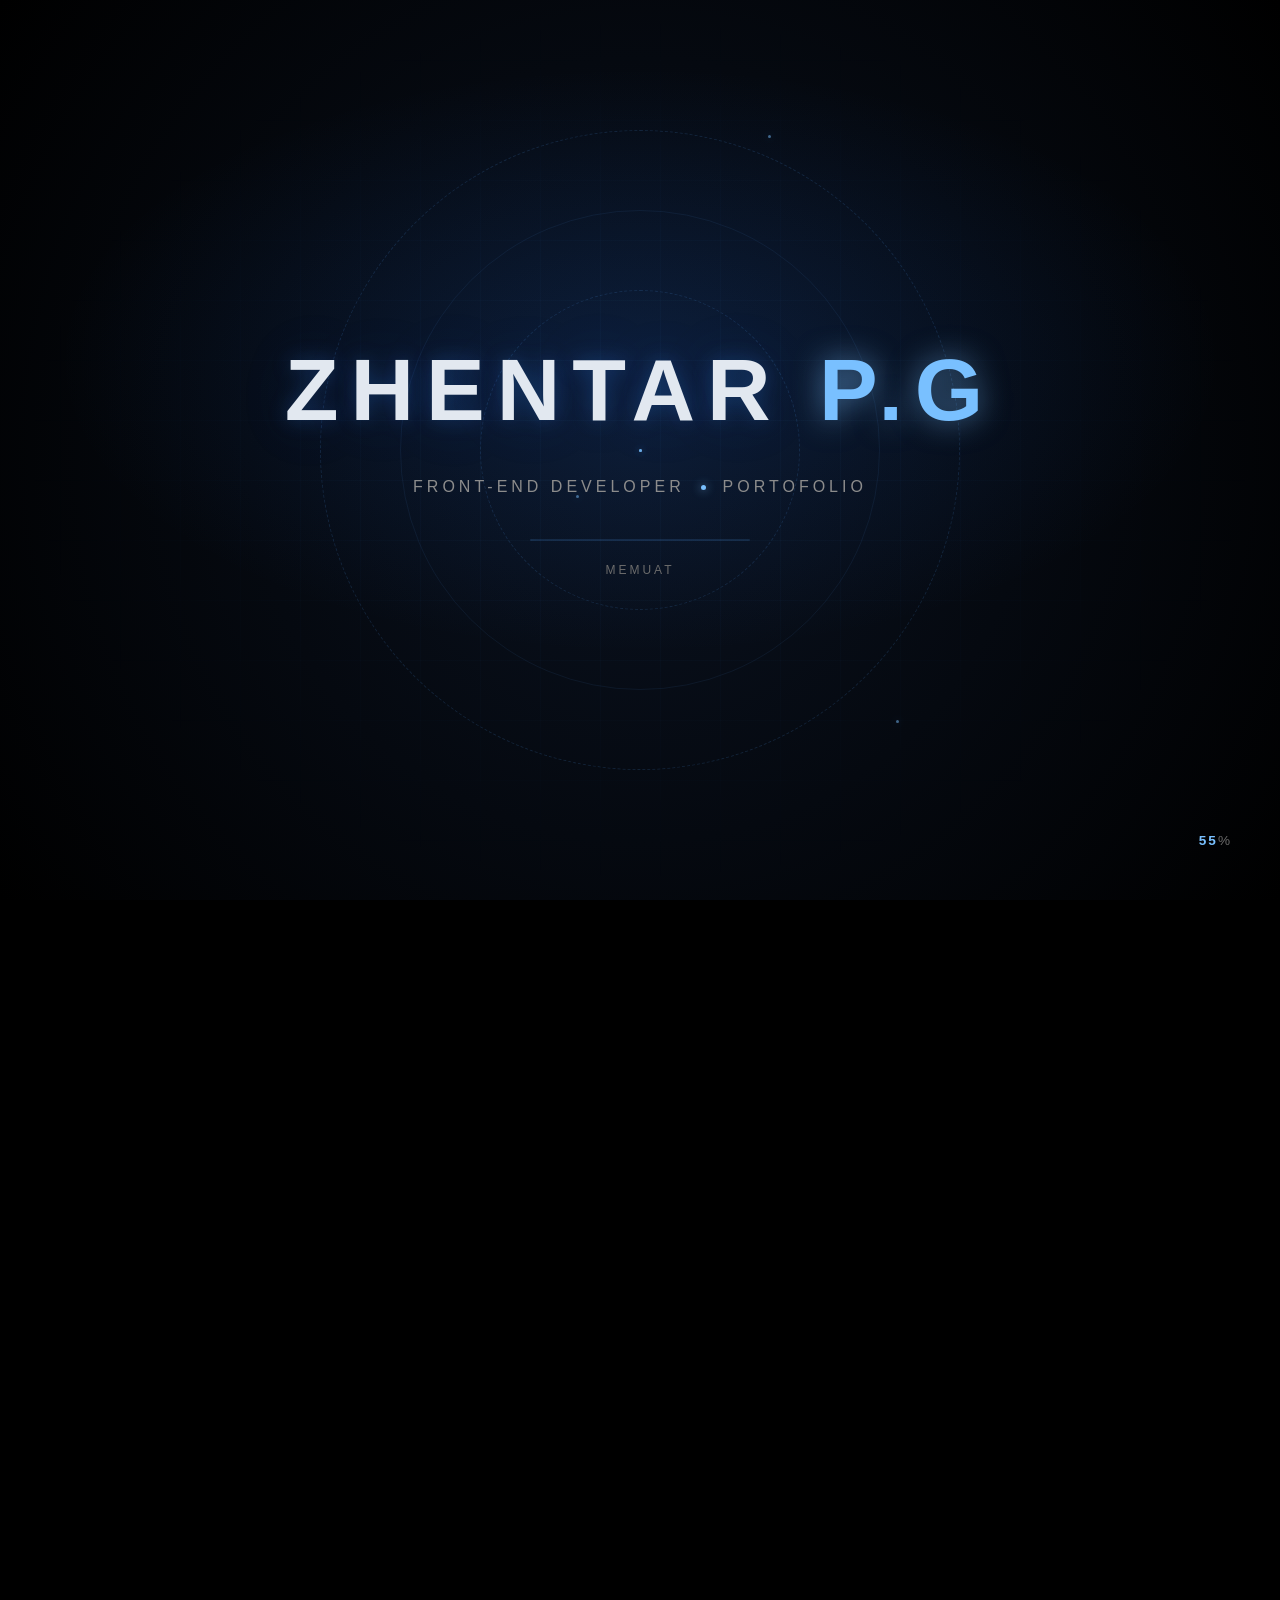
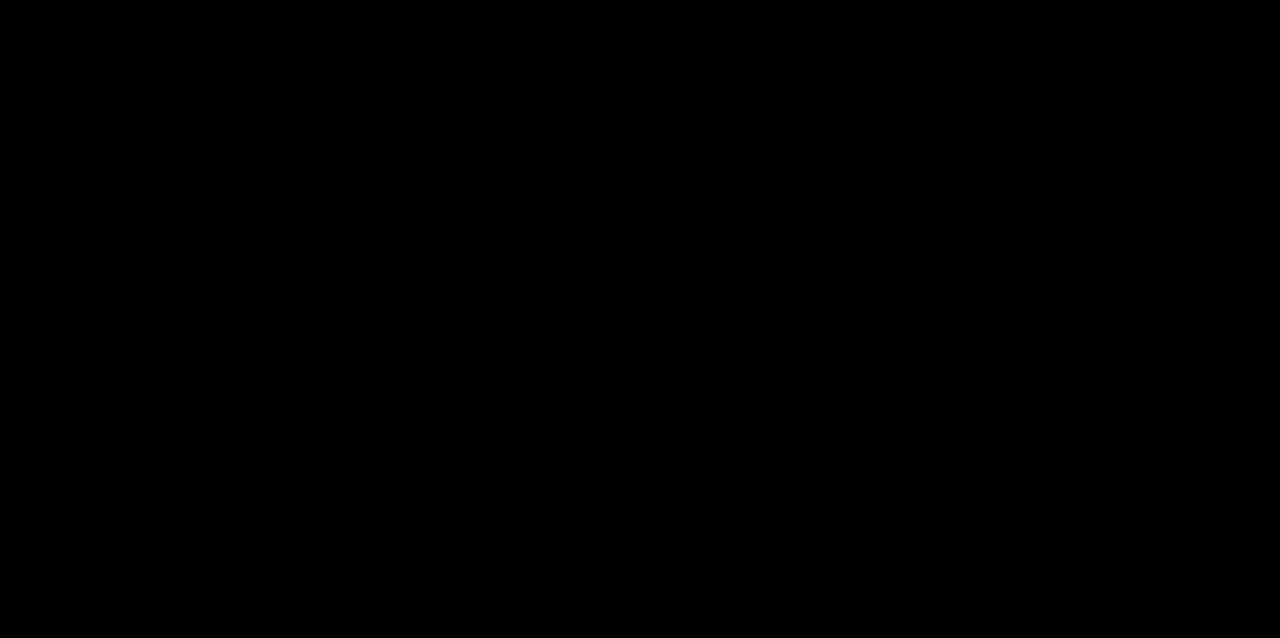
==== commit c1cef400: "Fix homepage technology icons Co-authored-by: Copilot <223556219+Copilot@users.noreply.github.com>" ====
--- a/index.html
+++ b/index.html
@@ -32,6 +32,11 @@
                     <span class="typing-text" data-words='["Web Developer","Siswa RPL","Pembelajar","Pemimpi"]'></span>
                 </p>
                 <a class="btn" href="about.html">Kenali saya lebih dekat →</a>
+            </div>
+            <div class="hero-photo-wrap">
+                <div class="hero-photo">
+                    <img src="image/foto-portofolio.jpeg" alt="Foto portofolio Zhentar">
+                </div>
             </div>
         </section>
 
--- a/style.css
+++ b/style.css
@@ -536,29 +536,31 @@
 .gallery {
     display: grid;
     grid-template-columns: repeat(auto-fit, minmax(220px, 1fr));
-    gap: 1rem;
+    gap: 1.25rem;
     margin-top: 1.5rem;
 }
 
 .gallery img {
     width: 100%;
     height: auto;
-    aspect-ratio: 2 / 3;
+    aspect-ratio: 1;
     object-fit: cover;
-    background: rgba(0, 0, 0, 0.35);
-    border-radius: 12px;
-    border: 1px solid var(--blue-line);
-    transition: 0.4s ease;
-    filter: grayscale(0%) contrast(112%) brightness(1.08) saturate(1.15);
+    padding: 6px;
+    border: 2px solid transparent;
+    border-radius: 50%;
+    background:
+        linear-gradient(#08111f, #08111f) padding-box,
+        linear-gradient(135deg, #70e1ff, #547bff 45%, #bf70ff 75%, #ff8db8) border-box;
+    box-shadow: 0 14px 32px rgba(0, 0, 0, 0.35), 0 0 20px rgba(102, 143, 255, 0.2);
+    transition: transform 0.35s ease, border-color 0.35s ease, box-shadow 0.35s ease;
+    filter: contrast(1.06) saturate(1.08);
 }
 
 .gallery img:hover {
-    transform: scale(1.03);
-    border-color: var(--blue-accent);
-    filter: grayscale(0%) contrast(118%) brightness(1.15) saturate(1.25);
-    box-shadow:
-        0 0 25px var(--blue-glow-strong),
-        0 0 60px var(--blue-glow-mid);
+    transform: translateY(-7px) scale(1.02);
+    box-shadow:
+        0 20px 38px rgba(0, 0, 0, 0.45),
+        0 0 30px rgba(128, 115, 255, 0.38);
 }
 
 /* ============================================
@@ -1086,29 +1088,46 @@
    BACKGROUND FOTO — HANYA UNTUK INDEX (body.home-page)
    ============================================================ */
 
-/* Index: hitam polos di belakang gambar */
+/* Index: background hitam polos, lalu gambar di bagian atas */
 body.home-page {
     background-color: #000000;
     background-image: none;
-}
-
-/* Gambar latar hanya muncul di index */
+    position: relative;
+}
+
 body.home-page::before {
     content: "";
-    position: fixed;
-    inset: 0;
-    z-index: -1;
+    position: absolute;
+    top: 0;
+    left: 0;
+    width: 100%;
     height: 100vh;
-    background-image:
-        linear-gradient(rgba(0, 0, 0, 0.5), rgba(0, 0, 0, 0.65)),
-        url("./Helmeted%20Varsity%20Jacket%20Sketch%20(1).png");
-    background-size: 100% 100%, 50vw auto;
-    background-position: center, center 10%;
+    z-index: -2;
+    background-image: url("./Helmeted%20Varsity%20Jacket%20Sketch%20(1).png");
+    background-size: cover;
+    background-position: center top;
     background-repeat: no-repeat;
     pointer-events: none;
 }
 
-/* Halaman lain: gradient hitam-biru-putih, tanpa gambar */
+body.home-page::after {
+    content: "";
+    position: absolute;
+    top: 0;
+    left: 0;
+    width: 100%;
+    height: 100vh;
+    z-index: -1;
+    background: linear-gradient(
+        to bottom,
+        rgba(0, 0, 0, 0.55) 0%,
+        rgba(0, 0, 0, 0.30) 40%,
+        rgba(0, 0, 0, 0.85) 80%,
+        #000000 100%
+    );
+    pointer-events: none;
+}
+
 body:not(.home-page) {
     background-color: #000000;
     background-image: radial-gradient(
@@ -1120,16 +1139,46 @@
     background-attachment: fixed;
 }
 
-/* Foto persegi pada bagian pembuka halaman selain beranda */
+/* Foto bulat dengan orbit ikon teknologi pada halaman selain beranda */
+.hero-photo-wrap {
+    --photo-size: clamp(150px, 18vw, 200px);
+    position: relative;
+    isolation: isolate;
+    width: calc(var(--photo-size) + 64px);
+    height: calc(var(--photo-size) + 64px);
+    flex: 0 0 calc(var(--photo-size) + 64px);
+    max-width: 100%;
+    animation: fadeUp 1s ease 0.3s both;
+}
+
+.hero-photo-wrap::before {
+    content: "";
+    position: absolute;
+    inset: 12px;
+    z-index: -1;
+    border: 1px solid rgba(226, 232, 240, 0.2);
+    border-radius: 50%;
+}
+
 .hero-photo {
-    width: clamp(220px, 30vw, 340px);
-    height: clamp(220px, 30vw, 340px);
-    flex-shrink: 0;
-    padding: 8px;
-    border: 1px solid var(--blue-line);
-    background: linear-gradient(145deg, rgba(31, 111, 235, 0.28), rgba(6, 10, 18, 0.9));
-    box-shadow: 0 0 28px var(--blue-glow-soft);
-    animation: fadeUp 1s ease 0.3s both;
+    position: absolute;
+    top: 50%;
+    left: 50%;
+    width: var(--photo-size);
+    height: var(--photo-size);
+    padding: 4px;
+    overflow: visible;
+    transform: translate(-50%, -50%);
+    border: 1px solid rgba(226, 232, 240, 0.72);
+    border-radius: 50%;
+    background: transparent;
+    box-shadow: 0 10px 28px rgba(0, 0, 0, 0.3);
+    transition: box-shadow 0.4s ease, scale 0.4s ease;
+}
+
+.hero-photo:hover {
+    scale: 1.03;
+    box-shadow: 0 16px 34px rgba(0, 0, 0, 0.42);
 }
 
 .hero-photo img {
@@ -1138,73 +1187,128 @@
     height: 100%;
     object-fit: cover;
     object-position: center;
+    border-radius: 50%;
+}
+
+/* Keep the original photo markup at a fixed size if a page has not been updated yet. */
+.hero > .hero-photo {
+    position: relative;
+    top: auto;
+    left: auto;
+    width: clamp(140px, 18vw, 200px);
+    height: clamp(140px, 18vw, 200px);
+    flex: 0 0 clamp(140px, 18vw, 200px);
+    max-width: 100%;
+    padding: 4px;
+    transform: none;
+    border: 1px solid rgba(226, 232, 240, 0.72);
+    border-radius: 50%;
+    background: transparent;
+    box-shadow: 0 10px 28px rgba(0, 0, 0, 0.3);
+}
+
+.hero > .hero-photo img {
+    width: 100%;
+    height: 100%;
+    object-fit: cover;
+    border-radius: 50%;
+}
+
+.tech-orbit {
+    position: absolute;
+    inset: 12px;
+    border-radius: 50%;
+}
+
+.tech-orbit-item {
+    position: absolute;
+    inset: 0;
+    border-radius: 50%;
+    animation: tech-orbit-spin 25s linear infinite;
+}
+
+.tech-orbit-icon {
+    position: absolute;
+    top: -1px;
+    left: 50%;
+    display: grid;
+    place-items: center;
+    transform: translateX(-50%);
+    color: #e2e8f0;
+    font-size: 0.85rem;
+    font-weight: 800;
+    letter-spacing: -0.04em;
+    text-shadow: 0 1px 5px rgba(0, 0, 0, 0.8);
+    animation: tech-orbit-counter 25s linear infinite;
+}
+
+.php-icon {
+    font-size: 0.75rem;
+    font-style: italic;
+}
+
+.tech-orbit-item:nth-child(2),
+.tech-orbit-item:nth-child(2) .tech-orbit-icon {
+    animation-delay: -5s;
+}
+
+.tech-orbit-item:nth-child(3),
+.tech-orbit-item:nth-child(3) .tech-orbit-icon {
+    animation-delay: -10s;
+}
+
+.tech-orbit-item:nth-child(4),
+.tech-orbit-item:nth-child(4) .tech-orbit-icon {
+    animation-delay: -15s;
+}
+
+.tech-orbit-item:nth-child(5),
+.tech-orbit-item:nth-child(5) .tech-orbit-icon {
+    animation-delay: -20s;
+}
+
+@keyframes tech-orbit-spin {
+    to { transform: rotate(360deg); }
+}
+
+@keyframes tech-orbit-counter {
+    to { rotate: -360deg; }
 }
 
 @media (max-width: 900px) {
-    .hero-photo {
-        width: min(320px, 78vw);
-        height: min(320px, 78vw);
-    }
-}
-/* ============================================================
-   BACKGROUND FOTO — HANYA INDEX
-   Hanya menutupi BAGIAN ATAS web (tidak fixed, ikut scroll)
-   ============================================================ */
-
-/* Index: hitam polos di belakang */
-body.home-page {
-    background-color: #000000;
-    background-image: none;
-    position: relative;          /* ✅ supaya ::before/::after bisa absolute */
-}
-
-/* Foto latar hanya di bagian atas */
-body.home-page::before {
-    content: "";
-    position: absolute;           /* ✅ BUKAN fixed — ikut scroll */
-    top: 0;
-    left: 0;
-    width: 100%;
-    height: 100vh;                /* setinggi 1 layar, lalu berhenti */
-    z-index: -2;
-
-    background-image: url("./Helmeted%20Varsity%20Jacket%20Sketch%20(1).png");
-    background-size: cover;
-    background-position: center top;
-    background-repeat: no-repeat;
-
-    pointer-events: none;
-}
-
-/* Overlay gradient — juga absolute, hanya setinggi 100vh */
-body.home-page::after {
-    content: "";
-    position: absolute;           /* ✅ BUKAN fixed */
-    top: 0;
-    left: 0;
-    width: 100%;
-    height: 100vh;
-    z-index: -1;
-
-    background: linear-gradient(
-        to bottom,
-        rgba(0, 0, 0, 0.55) 0%,
-        rgba(0, 0, 0, 0.30) 40%,
-        rgba(0, 0, 0, 0.85) 80%,
-        #000000 100%
-    );
-
-    pointer-events: none;
-}
-
-/* Halaman lain: gradient hitam-biru-putih, tanpa gambar */
-body:not(.home-page) {
-    background-color: #000000;
-    background-image: radial-gradient(
-        circle at 65% 30%,
-        #12233d 0%,
-        #070d16 45%,
-        #000000 80%
-    );
-    background-attachment: fixed;
-}
+    .hero-photo-wrap {
+        --photo-size: min(160px, 44vw);
+        width: calc(var(--photo-size) + 64px);
+        height: calc(var(--photo-size) + 64px);
+        flex-basis: calc(var(--photo-size) + 64px);
+    }
+
+    .hero > .hero-photo {
+        width: min(160px, 44vw);
+        height: min(160px, 44vw);
+        flex-basis: min(160px, 44vw);
+    }
+}
+
+@media (max-width: 400px) {
+    .hero-photo-wrap {
+        --photo-size: min(140px, 44vw);
+        width: calc(var(--photo-size) + 64px);
+        height: calc(var(--photo-size) + 64px);
+        flex-basis: calc(var(--photo-size) + 64px);
+    }
+
+    .hero > .hero-photo {
+        width: min(140px, 44vw);
+        height: min(140px, 44vw);
+        flex-basis: min(140px, 44vw);
+    }
+}
+
+@media (prefers-reduced-motion: reduce) {
+    .hero-photo-wrap,
+    .tech-orbit-item,
+    .tech-orbit-icon {
+        animation: none;
+    }
+}
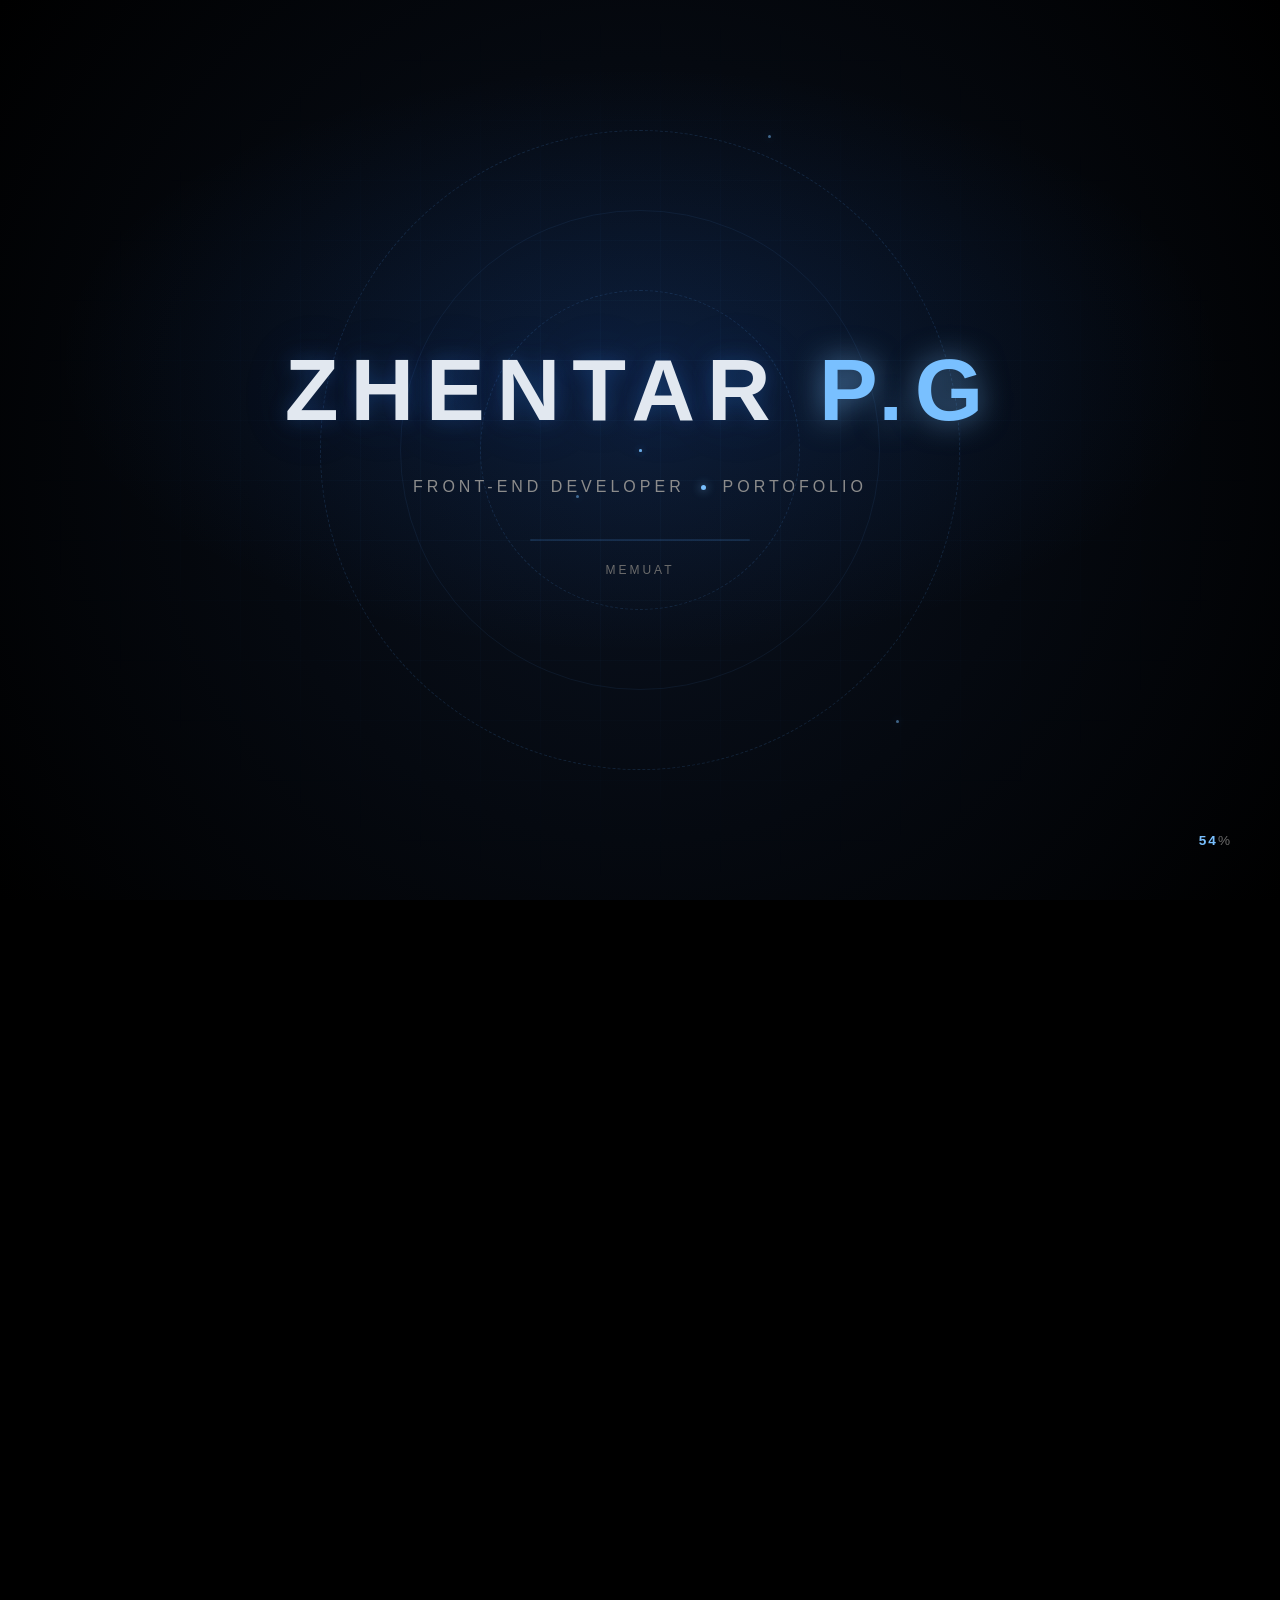
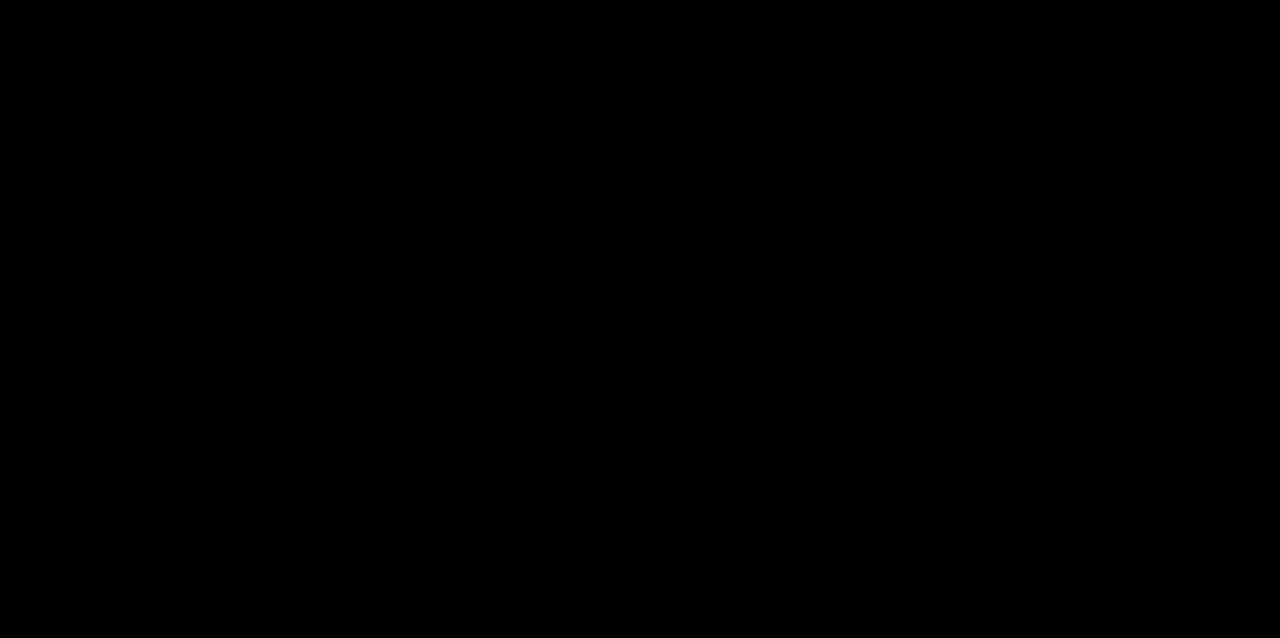
==== commit 9ef89824: "Remove profile photo from homepage Co-authored-by: Copilot <223556219+Copilot@users.noreply.github.c" ====
--- a/index.html
+++ b/index.html
@@ -22,7 +22,7 @@
         <!-- ✅ TEKS BERJALAN — DI PALING ATAS, TEPAT DI BAWAH HEADER -->
         <div class="marquee" data-text="HTML • CSS • JAVASCRIPT • PYTHON • PHP • RPL • WEB DEVELOPER • "></div>
 
-        <!-- HERO / PERKENALAN (foto profil saja) -->
+        <!-- HERO / PERKENALAN -->
         <section class="hero">
             <div class="hero-text">
                 <p class="highlight">portofolio <span class="highlight">menggunakan web</span> 👋</p>
@@ -32,11 +32,6 @@
                     <span class="typing-text" data-words='["Web Developer","Siswa RPL","Pembelajar","Pemimpi"]'></span>
                 </p>
                 <a class="btn" href="about.html">Kenali saya lebih dekat →</a>
-            </div>
-            <div class="hero-photo-wrap">
-                <div class="hero-photo">
-                    <img src="image/foto-portofolio.jpeg" alt="Foto portofolio Zhentar">
-                </div>
             </div>
         </section>
 
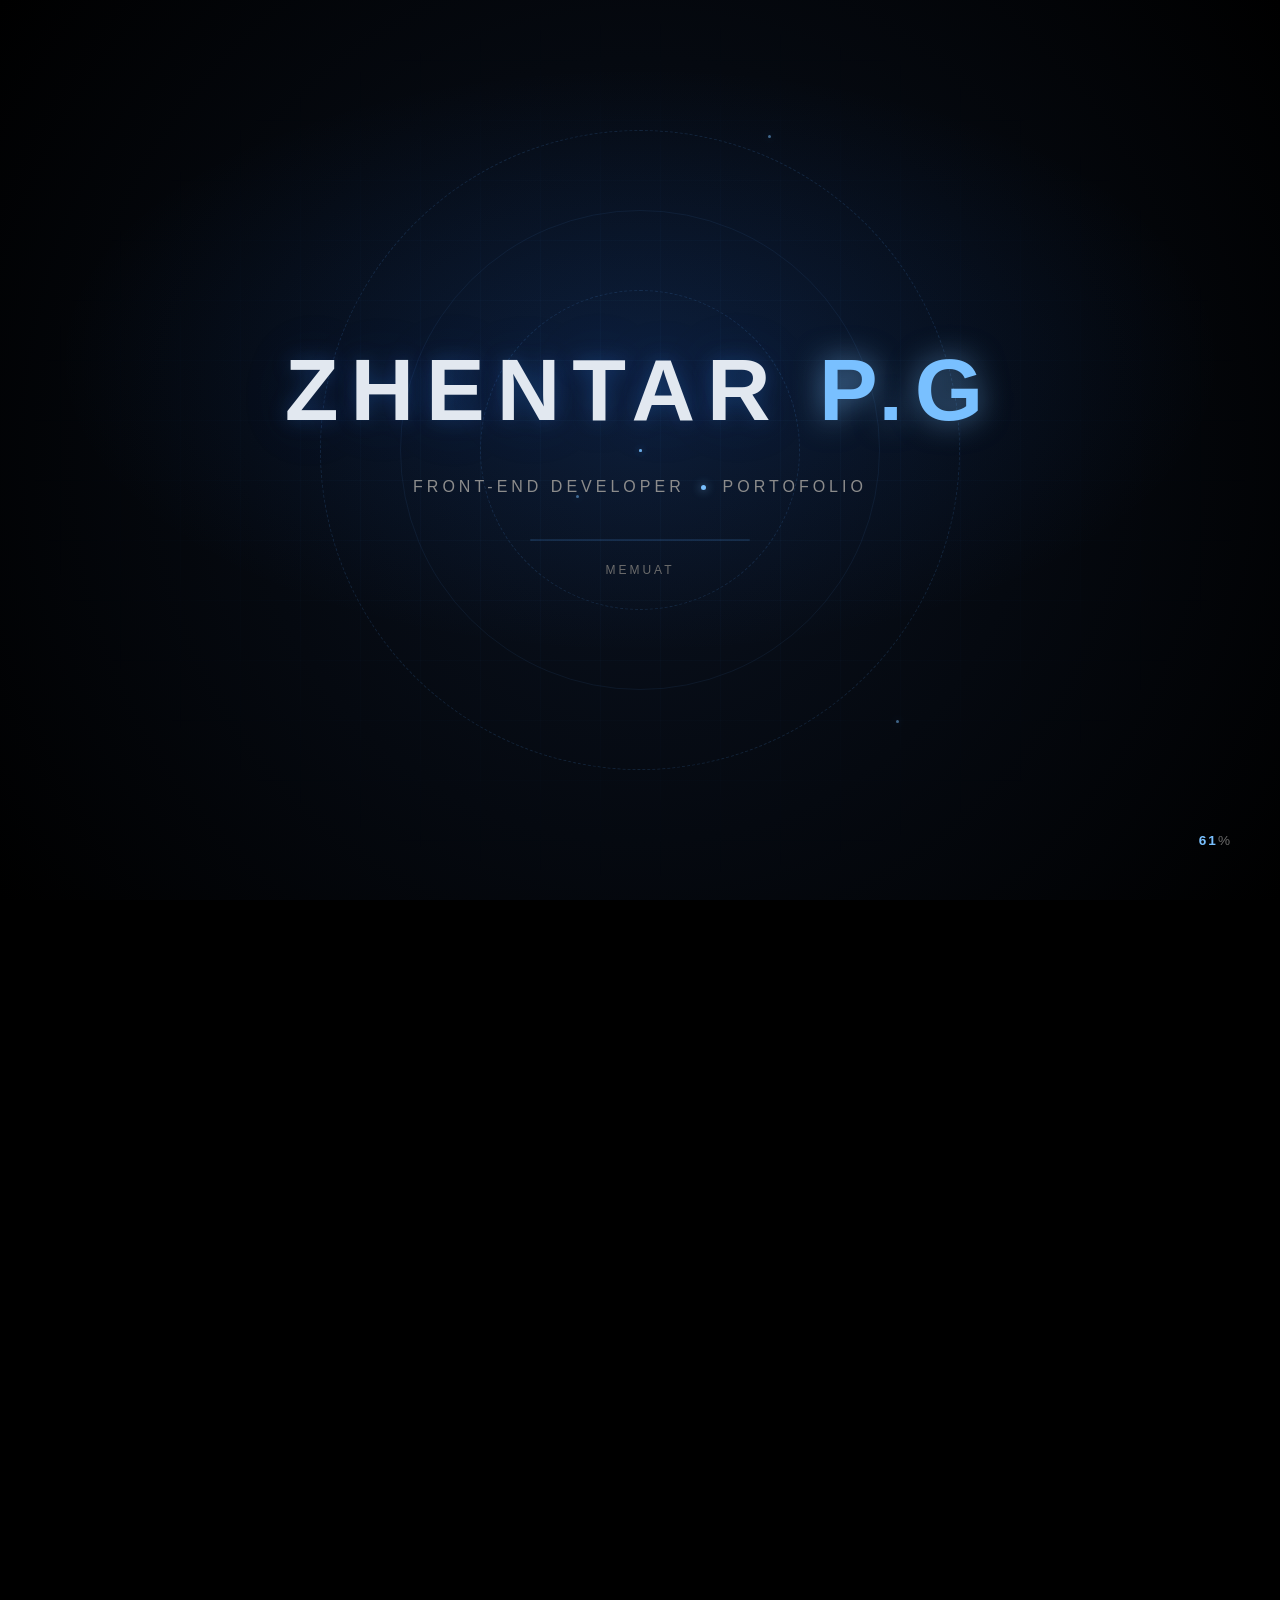
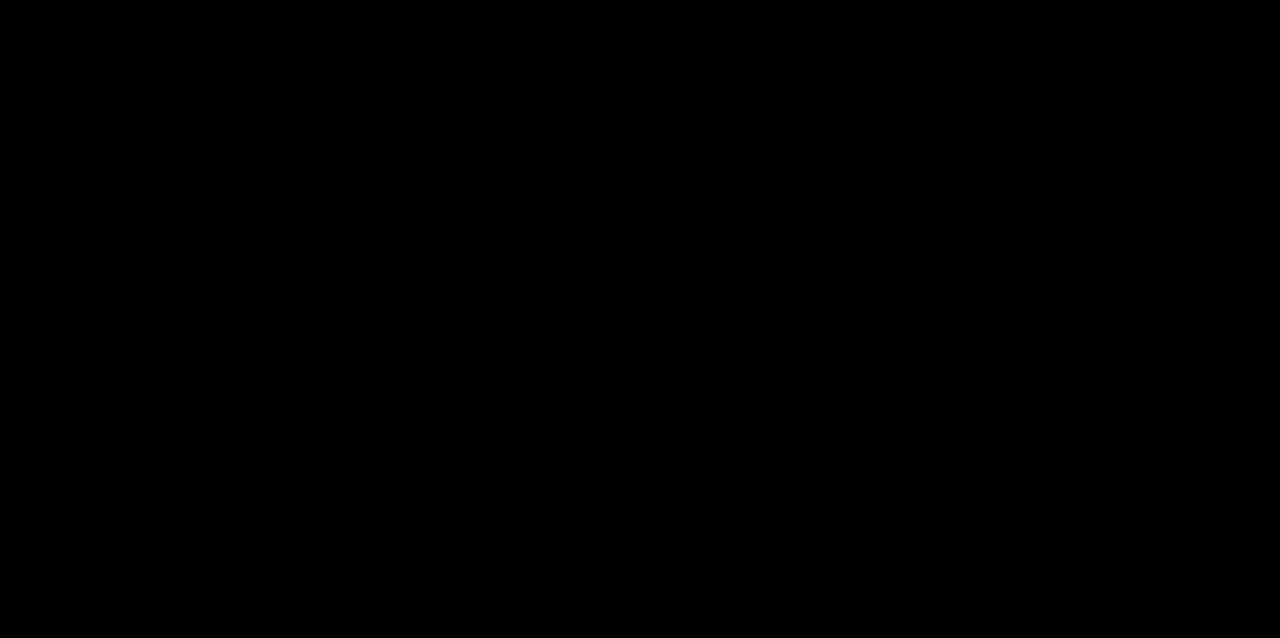
==== commit d9215ec6: "Restore homepage profile photo with icon orbit Co-authored-by: Copilot <223556219+Copilot@users.nore" ====
--- a/index.html
+++ b/index.html
@@ -32,6 +32,11 @@
                     <span class="typing-text" data-words='["Web Developer","Siswa RPL","Pembelajar","Pemimpi"]'></span>
                 </p>
                 <a class="btn" href="about.html">Kenali saya lebih dekat →</a>
+            </div>
+            <div class="hero-photo-wrap">
+                <div class="hero-photo">
+                    <img src="image/foto-portofolio.jpeg" alt="Foto portofolio Zhentar">
+                </div>
             </div>
         </section>
 
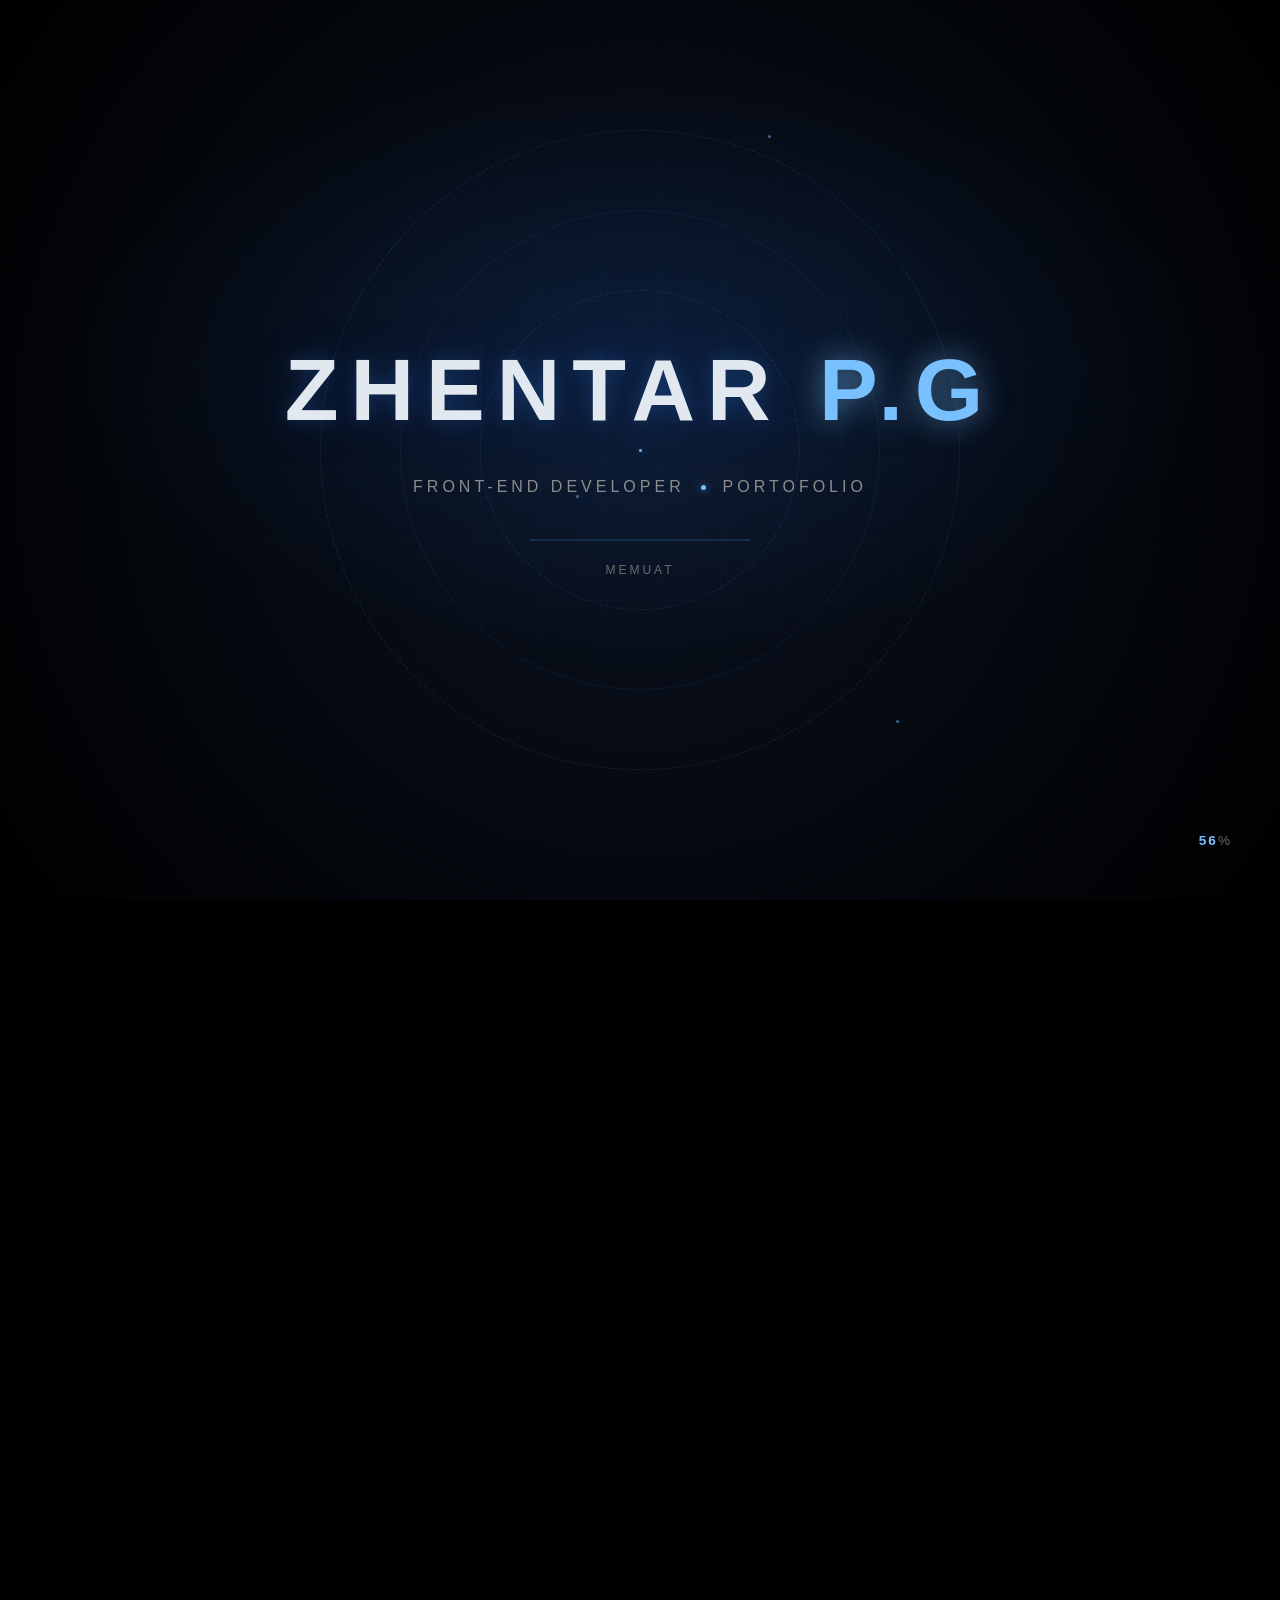
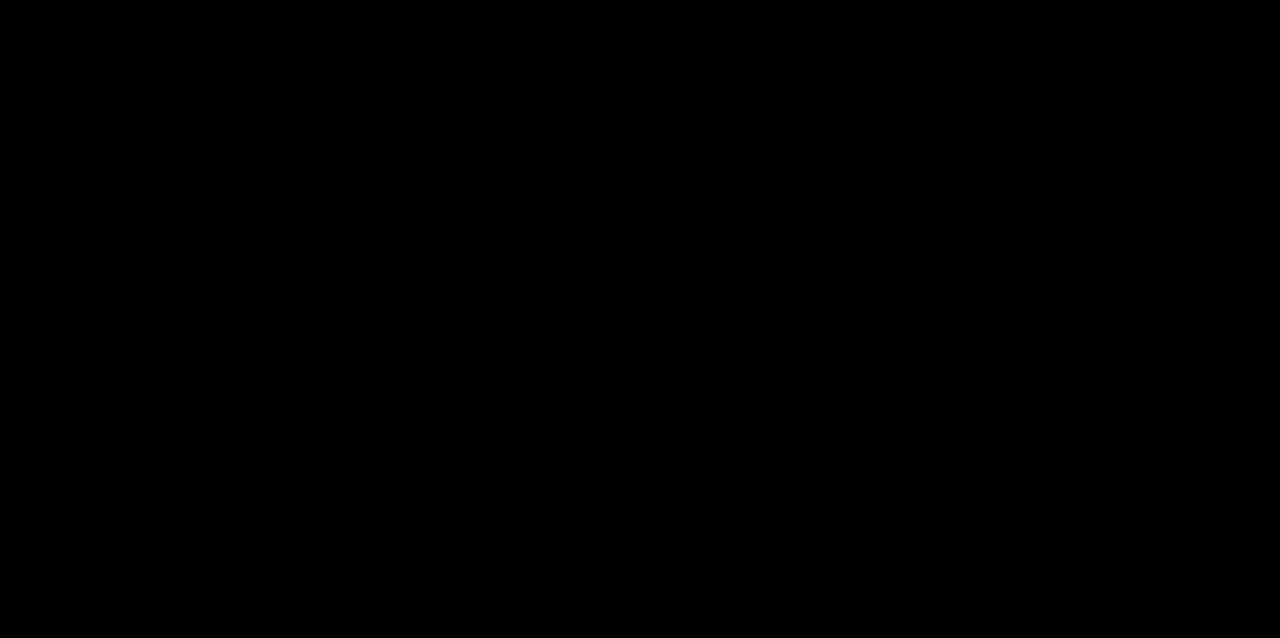
==== commit 05b1ee76: "Remove profile and icons from homepage Co-authored-by: Copilot <223556219+Copilot@users.noreply.gith" ====
--- a/index.html
+++ b/index.html
@@ -32,11 +32,6 @@
                     <span class="typing-text" data-words='["Web Developer","Siswa RPL","Pembelajar","Pemimpi"]'></span>
                 </p>
                 <a class="btn" href="about.html">Kenali saya lebih dekat →</a>
-            </div>
-            <div class="hero-photo-wrap">
-                <div class="hero-photo">
-                    <img src="image/foto-portofolio.jpeg" alt="Foto portofolio Zhentar">
-                </div>
             </div>
         </section>
 
